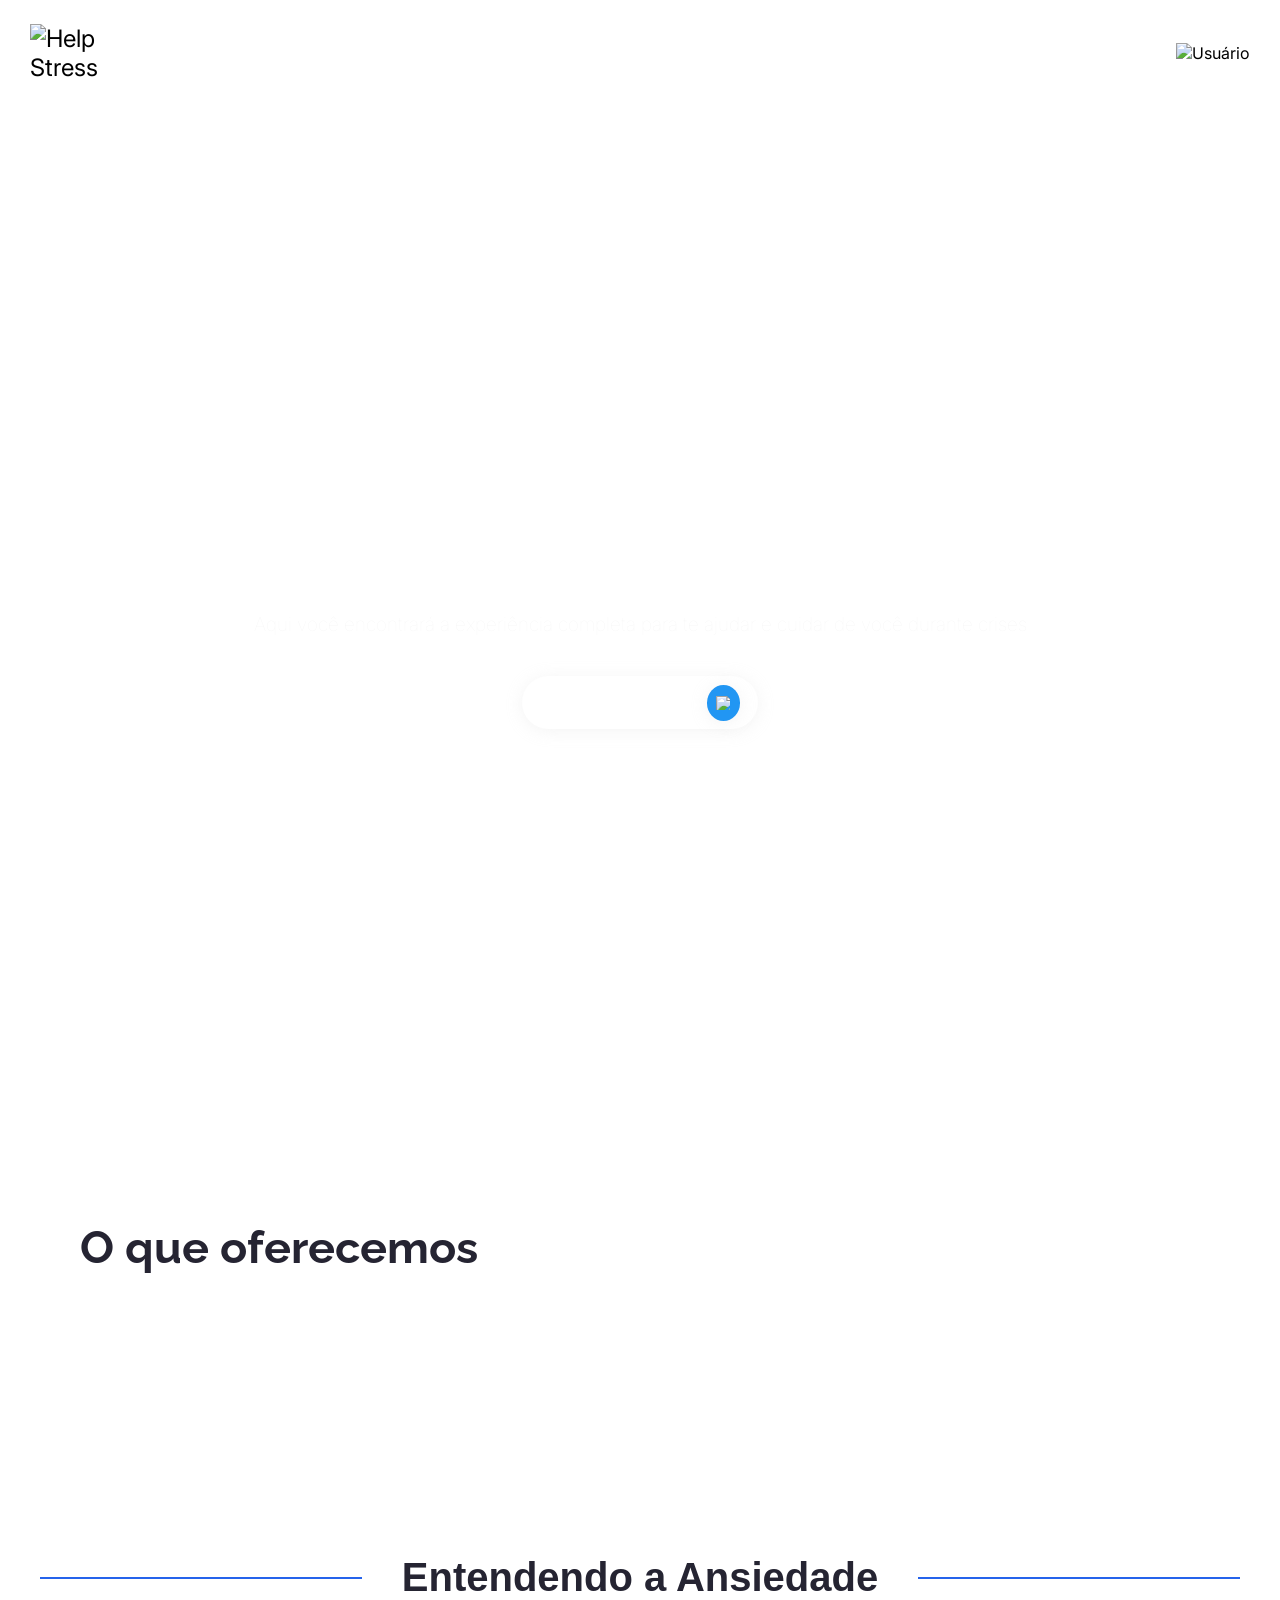
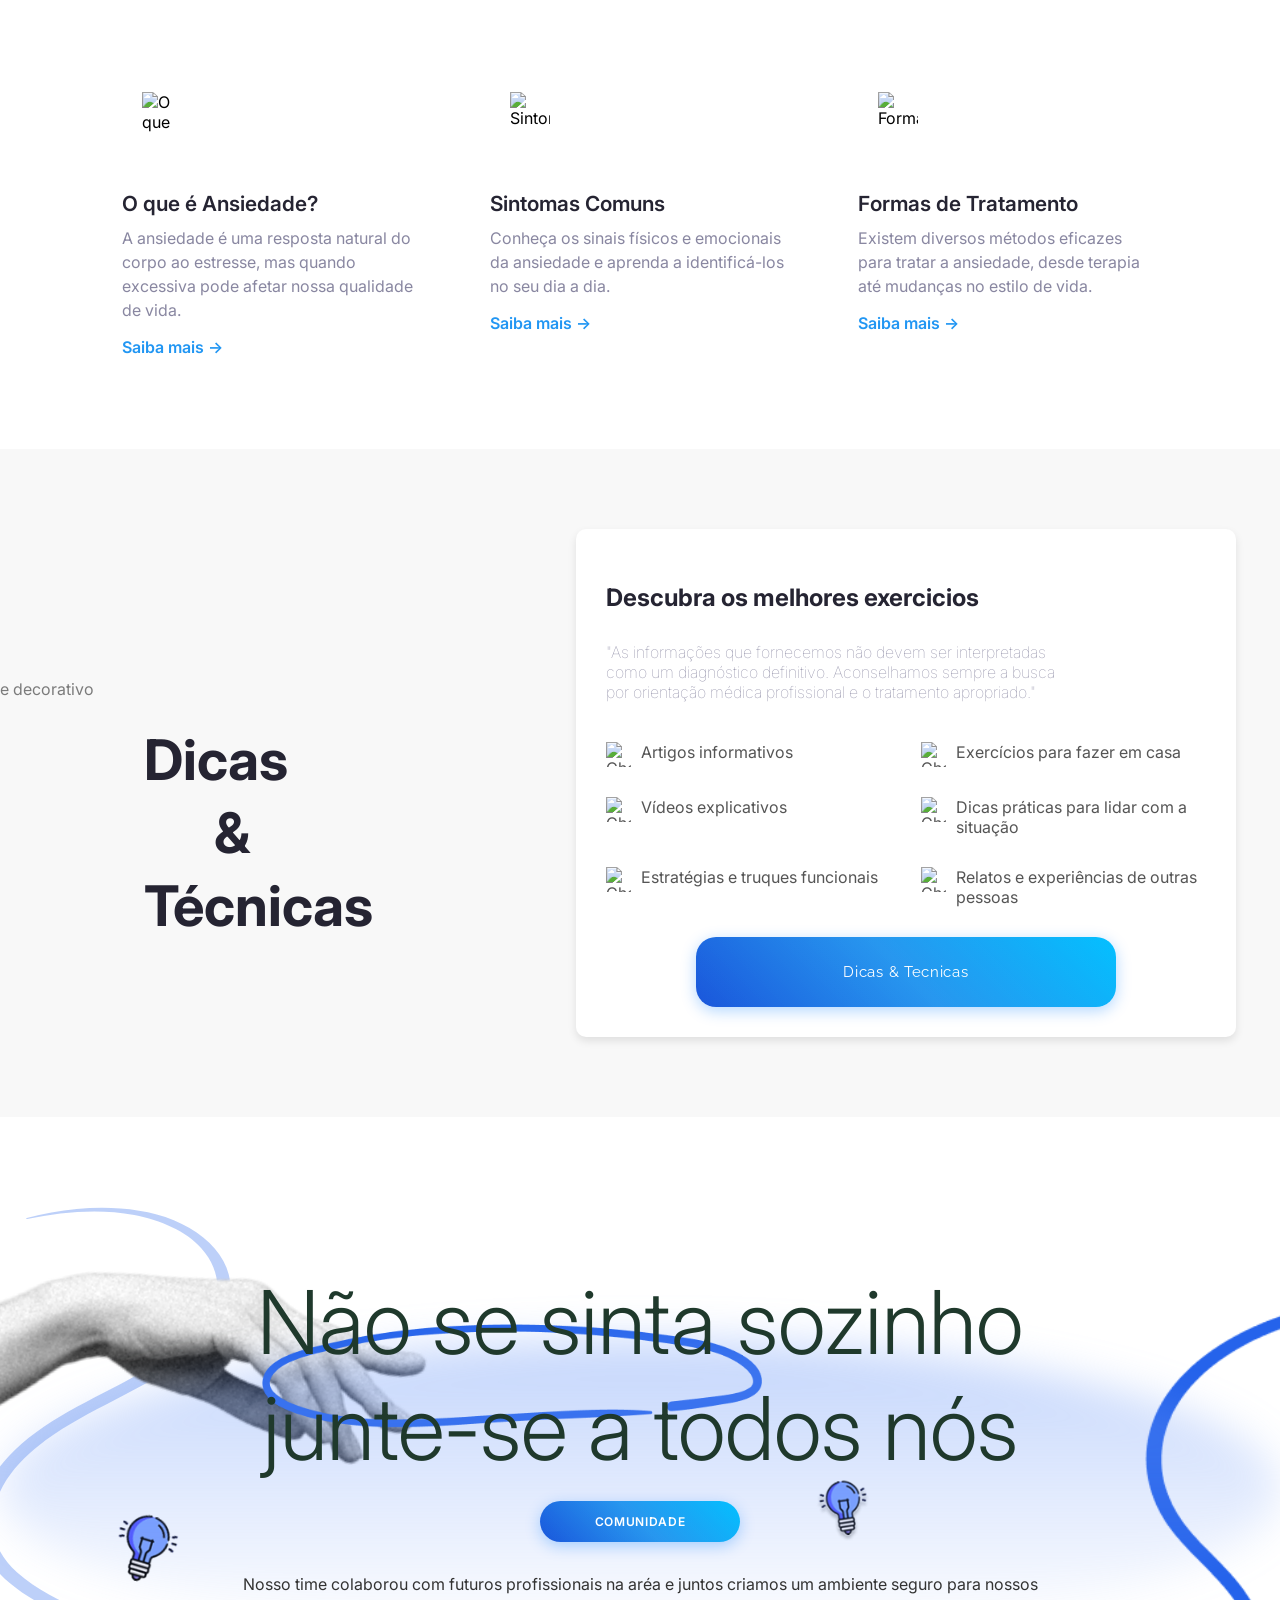
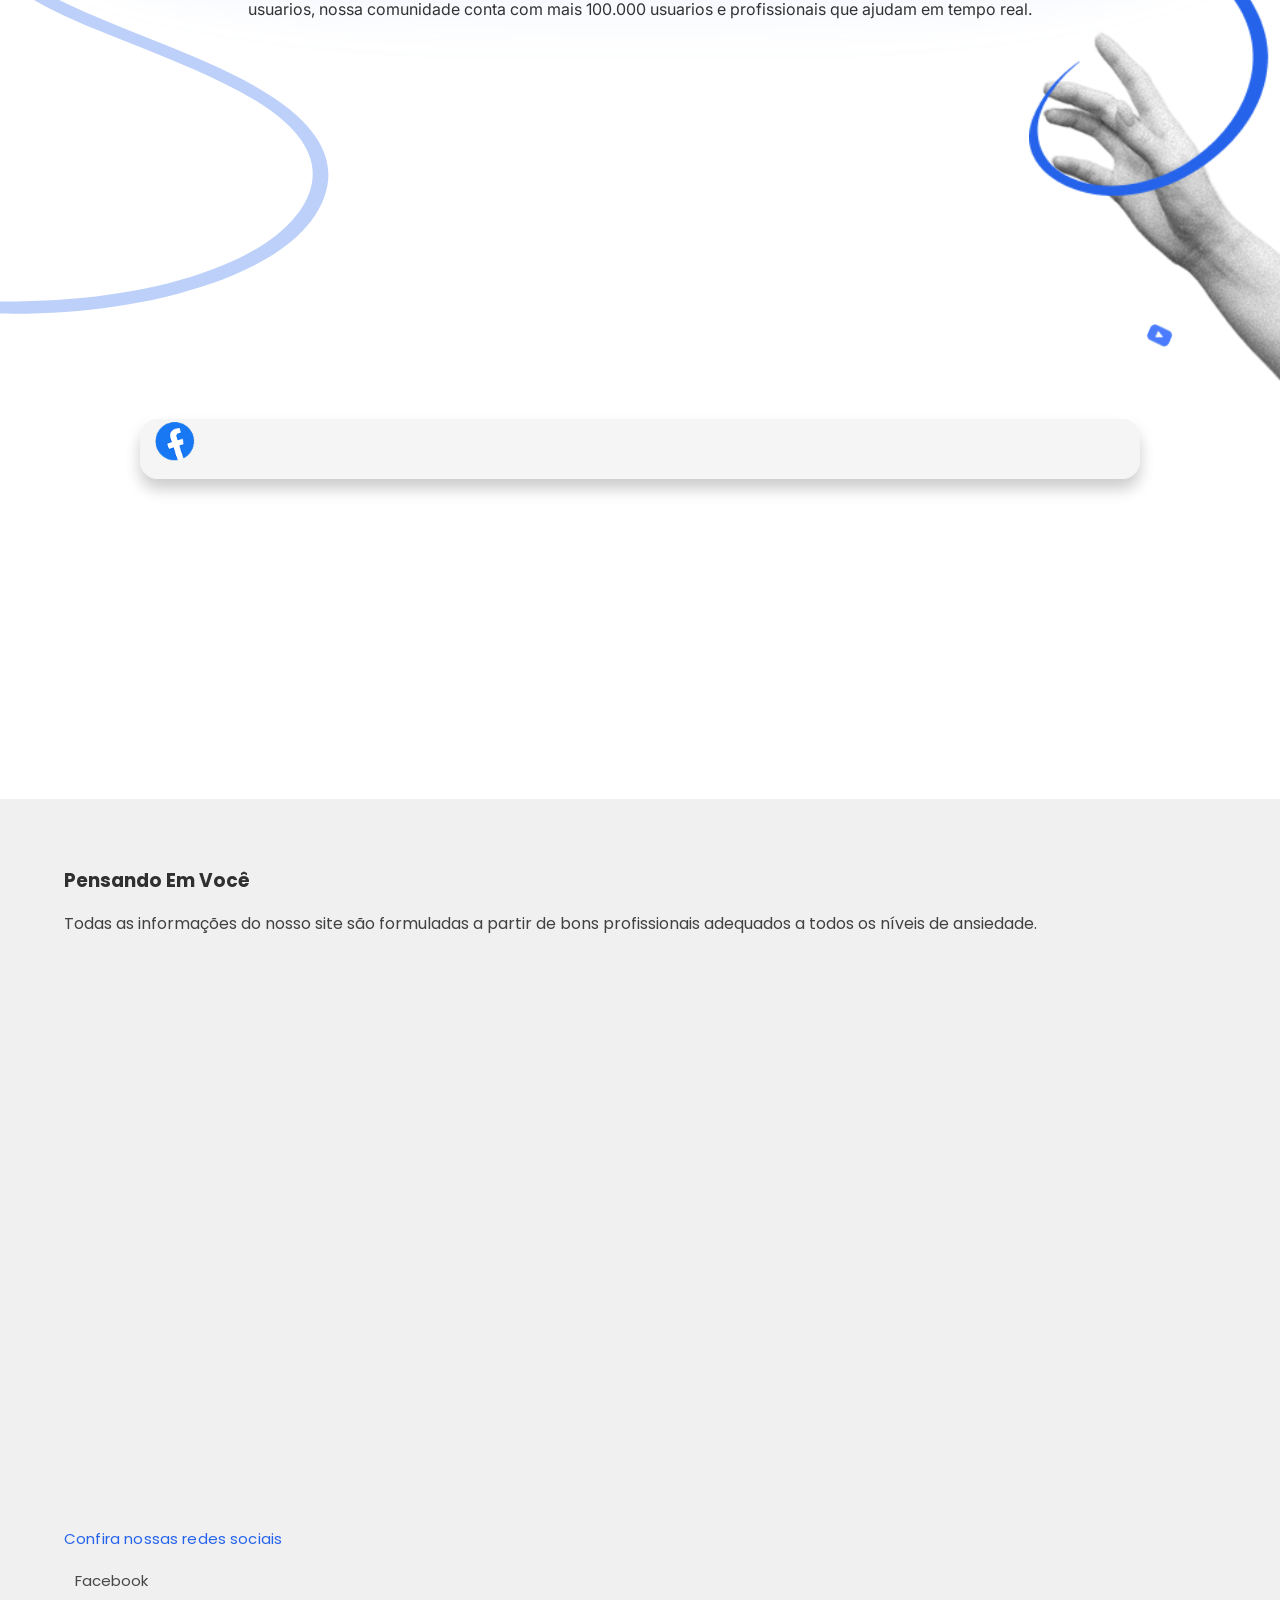
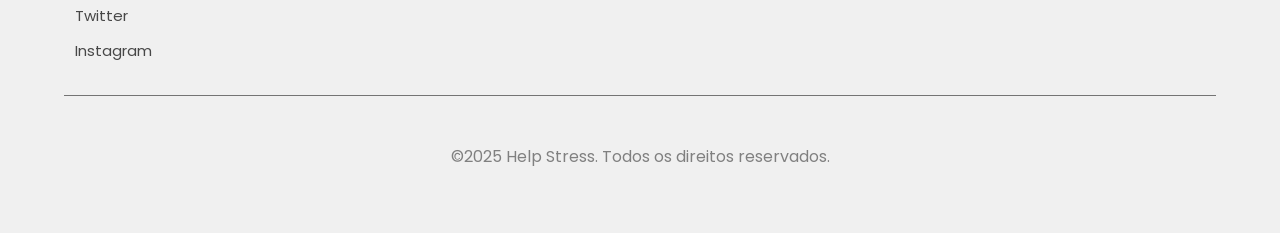
==== src/public/index.html @ eac48a7e "Helpstress - main" ====
<!DOCTYPE html>
<html lang="pt-br">

<head>
    <meta charset="UTF-8">
    <meta name="viewport" content="width=device-width, initial-scale=1.0">
    <title>Helpstress</title>
    <link rel="stylesheet" href="assets/css/style.css">
    <!--*google fonts*-->
    <link rel="preconnect" href="https://fonts.googleapis.com">
    <link rel="preconnect" href="https://fonts.gstatic.com" crossorigin>
    <link href="https://fonts.googleapis.com/css2?family=Inter:wght@400;500;600;700&display=swap" rel="stylesheet">
    <link rel="preconnect" href="https://fonts.googleapis.com">
    <link rel="preconnect" href="https://fonts.gstatic.com" crossorigin>
    <link href="https://fonts.googleapis.com/css2?family=Poppins:ital,wght@0,100;0,200;0,300;0,400;0,500;0,600;0,700;0,800;0,900;1,100;1,200;1,300;1,400;1,500;1,600;1,700;1,800;1,900&family=Space+Grotesk:wght@300..700&display=swap" rel="stylesheet">
    <link rel="preconnect" href="https://fonts.googleapis.com">
    <link rel="preconnect" href="https://fonts.gstatic.com" crossorigin>
    <link href="https://fonts.googleapis.com/css2?family=Raleway:ital,wght@0,100..900;1,100..900&display=swap" rel="stylesheet">
</head>

<body>

    <header>
        <nav class="navbar">
            <div class="logo">
                <img src="/assets/img/LOGO.png" alt="Help Stress" width="120px">
            </div>
            <button class="menu-hamburguer">
                <span></span>
                <span></span>
                <span></span>
            </button>
            <ul class="nav-links">
                <li class="mobile-menu-logo"><img src="/assets/img/LOGO.png" alt="Help Stress" width="100px"></li>
                <li><a href="#oferecemos">Início</a></li>
                <li><a href="#entendendo-ansiedade">Sobre ansiedade</a></li>
                <li><a href="#dicas-tecnicas">Dicas & Técnicas</a></li>
                <li><a href="#comunidade">Comunidade</a></li>
                <li class="mobile-user-icon"><a href="#"><img src="/assets/img/user.png" alt="Usuário" height="32"></a></li>
            </ul>
            <div class="icone-usuario">
                <img src="/assets/img/user.png" alt="Usuário" height="32">
            </div>
        </nav>
    </header>

    <main class="hero-section">
        <div class="hero-content">
            <h1>Não Deixe a Ansiedade<br>Ser Sua Tormenta.</h1>
            <p class="subtitle">Aqui você encontrará a experiência completa para te ajudar e cuidar de você durante
                crises</p>
            <div class="search-bar">
                <input type="text" placeholder="Pesquisa">
                <button><img src="/assets/img/pesquisa.png" alt="Pesquisar" height="10"></button>
            </div>
        </div>
    </main>
    <section class="oferecemos-section" id="oferecemos">
        <div class="oferecemos-container">
            <h2>O que oferecemos</h2>
            <div id="oferecemos-cards" class="oferecemos-cards"></div>
        </div>
    </section>

    <section class="entendendo-ansiedade-section" id="entendendo-ansiedade">
        <div class="entendendo-ansiedade-container">
            <div class="title-with-lines">
                <h2>Entendendo a Ansiedade</h2>
            </div>
            <div class="entendendo-ansiedade-cards">
                <div class="card">
                    <div class="card-icon-wrapper">
                         <img src="/assets/img/c.png" alt="O que é Ansiedade?" class="card-icon">
                    </div>
                    <h3>O que é Ansiedade?</h3>
                    <p>A ansiedade é uma resposta natural do corpo ao estresse, mas quando excessiva pode afetar nossa qualidade de vida.</p>
                    <a href="#">Saiba mais →</a>
                </div>
                <div class="card">
                    <div class="card-icon-wrapper">
                         <img src="/assets/img/s.png" alt="Sintomas Comuns" class="card-icon">
                    </div>
                    <h3>Sintomas Comuns</h3>
                    <p>Conheça os sinais físicos e emocionais da ansiedade e aprenda a identificá-los no seu dia a dia.</p>
                    <a href="#">Saiba mais →</a>
                </div>
                <div class="card">
                     <div class="card-icon-wrapper">
                         <img src="/assets/img/m.png" alt="Formas de Tratamento" class="card-icon">
                    </div>
                    <h3>Formas de Tratamento</h3>
                    <p>Existem diversos métodos eficazes para tratar a ansiedade, desde terapia até mudanças no estilo de vida.</p>
                    <a href="#">Saiba mais →</a>
                </div>
            </div>
        </div>
    </section>

    <section class="dicas-tecnicas-section" id="dicas-tecnicas">
        <div class="dicas-tecnicas-content">
            <img src="/assets/img/gradiente.png" alt="Gradiente decorativo">
            <h2><span>Dicas</span> <span class="&class">&</span> <span>Técnicas</span></h2>
            <div class="dicas-card">
                <h3>Descubra os melhores exercicios</h3>
                <p class="subtitle">"As informações que fornecemos não devem ser interpretadas como um diagnóstico definitivo. Aconselhamos sempre a busca por orientação médica profissional e o tratamento apropriado."</p>
                <ul>
                    <li><img src="/assets/img/V.svg" alt="Checkmark"> Artigos informativos</li>
                    <li><img src="/assets/img/V.svg" alt="Checkmark"> Exercícios para fazer em casa</li>
                    <li><img src="/assets/img/V.svg" alt="Checkmark"> Vídeos explicativos</li>
                    <li><img src="/assets/img/V.svg" alt="Checkmark"> Dicas práticas para lidar com a situação</li>
                    <li><img src="/assets/img/V.svg" alt="Checkmark"> Estratégias e truques funcionais</li>
                    <li><img src="/assets/img/V.svg" alt="Checkmark"> Relatos e experiências de outras pessoas</li>
                </ul>
                <button class="dicas-btn">Dicas & Tecnicas</button>
                <div class="spline-background">
                    <iframe src='https://my.spline.design/abstract3diconset-9toPczSO0oLKIyACRbVIMf3x/' frameborder='0' width='100%' height='100%'></iframe>
                </div>
            </div>
        </div>

    </section>

    <section class="comunidade" id="comunidade">
        <img src="assets/img/LinhaEsq.svg" alt="Linha decorativa esquerda" class="linha-esquerda">
        <img src="assets/img/Linha direita.png" alt="Linha decorativa direita" class="linha-direita">
        <img src="assets/img/MãoEsq.png" alt="Mão esquerda" class="mao-esquerda">
        <img src="assets/img/MãoDir.png" alt="Mão direita" class="mao-direita">
        <img src="assets/img/LampEsq.png" alt="Lâmpada esquerda" class="lampada-esquerda">
        <img src="assets/img/LampDir.png" alt="Lâmpada direita" class="lampada-direita">
        <img src="assets/img/Linha meio.png" alt="Linha no meio do texto" class="linha-meio">
        <div class="social-icons">
            <img src="assets/img/Face.png" alt="Ícone do Facebook" class="icon-facebook">
            <img src="assets/img/Yout.png" alt="Ícone do YouTube" class="icon-youtube">
        </div>
        <div class="comunidade-content">
            <h1>Não se sinta sozinho junte-se a todos nós</h1>
            <button class="comunidade-btn">COMUNIDADE</button>
            <p>Nosso time colaborou com futuros profissionais na aréa e juntos criamos um ambiente seguro para nossos
                usuarios, nossa comunidade conta com mais 100.000 usuarios e profissionais que ajudam em tempo real.</p>
        </div>
    </section>

    <section class="carousel-section">
      <div class="carousel-container">
        <div class="testimonial-card" id="card-display">
          <!-- Card será carregado aqui pelo JS -->
        </div>
      </div>
    </section>

    <footer>
        <div class="footer-conteudo">
            <div class="footer-section">
                <h3 class="pensando">Pensando Em Você</h3>
                <p>Todas as informações do nosso site são formuladas a partir de bons profissionais adequados a todos os
                    níveis de ansiedade.</p>
            </div>
            <div class="footer-section">
                <h3 class="redes">Confira nossas redes sociais</h3>
                <div class="social-links">
                    <a href="#"><i class="fab fa-facebook"></i> Facebook</a>
                    <a href="#"><i class="fab fa-twitter"></i> Twitter</a>
                    <a href="#"><i class="fab fa-instagram"></i> Instagram</a>
                </div>
            </div>
        </div>
        <div class="footer-bottom">
            <p>&copy;2025 Help Stress. Todos os direitos reservados.</p>
        </div>
    </footer>


    <script src="https://cdn.jsdelivr.net/npm/gsap@3.13.0/dist/gsap.min.js"></script>
    <script src="https://cdn.jsdelivr.net/npm/gsap@3.13.0/dist/DrawSVGPlugin.min.js"></script>
    <script src="https://cdn.jsdelivr.net/npm/gsap@3.13.0/dist/MotionPathHelper.min.js"></script>
    <script src="https://cdn.jsdelivr.net/npm/gsap@3.13.0/dist/Physics2DPlugin.min.js"></script>
    <script src="https://cdn.jsdelivr.net/npm/gsap@3.13.0/dist/MorphSVGPlugin.min.js"></script>
    <script src="https://cdn.jsdelivr.net/npm/gsap@3.13.0/dist/ScrollTrigger.min.js"></script>
    <script src="https://cdn.jsdelivr.net/npm/gsap@3.13.0/dist/ScrollToPlugin.min.js"></script>
    <script src="https://unpkg.com/scrollreveal"></script>
    <script src="assets/js/script.js"></script>
</body>

</html>
---- src/public/assets/css/style.css ----
html,
body {
    margin: 0;
    padding: 0;
    font-family: 'Inter', Arial, sans-serif;
    min-height: 100vh;
    width: 100%;
    box-sizing: border-box;
    overflow-x: hidden;
}

.navbar {
    display: flex;
    justify-content: space-between;
    align-items: center;
    padding: 14px 20px 0 20px;
    background: transparent;
    max-width: 100%;
    box-sizing: border-box;
    position: relative;
}

.logo {
    display: flex;
    align-items: center;
    gap: 10px;
    font-size: 1.5rem;
}

.nav-links {
    list-style: none;
    display: flex;
    gap: 30px;
    margin: 0;
    padding: 0;
    position: static;
    right: auto;
    width: auto;
    height: auto;
    background: transparent;
    flex-direction: row;
    align-items: center;
    justify-content: flex-end;
    padding-top: 0;
    transition: none;
    overflow-y: visible;
}

.nav-links li a {
    text-decoration: none;
    color: #fff;
    font-size: 1.1rem;
    font-weight: 190;
    transition: color 0.2s;
    padding: 0;
    border-radius: 0;
    background-color: transparent;
    box-shadow: none;
}

.nav-links li a:hover {
    color: #2196f3;
    background-color: transparent;
}

.icone-usuario {
    display: block;
}

.menu-hamburguer {
    display: none;
    cursor: pointer;
    background: none;
    border: none;
    padding: 10px;
    z-index: 1000;
}

.menu-hamburguer span {
    display: block;
    width: 25px;
    height: 3px;
    background-color: #fff;
    margin: 5px 0;
    transition: all 0.3s ease;
    border-radius: 2px;
}

.mobile-menu-logo {
    display: none;
}

.mobile-user-icon {
    display: none;
}

.hero-section {
    display: flex;
    flex-direction: column;
    align-items: center;
    justify-content: center;
    min-height: calc(100vh - 74px);
    height: calc(100vh - 74px);
    padding-top: 74px;
    text-align: center;
    position: relative;
    background-image: url("/assets/img/banner1.jpg");
    background-position: center center;
    background-size: cover;
    background-repeat: no-repeat;
}

.hero-section::after {
    content: '';
    position: absolute;
    left: 0;
    right: 0;
    bottom: 0;
    height: 150px; 
    background: linear-gradient(to bottom, rgba(255, 255, 255, 0) 0%, #fff 100%);
    z-index: 1; 
    pointer-events: none; 
}

.hero-content {
    margin-top: 40px;
    max-width: 1100px;
    margin: 20px auto 0 auto;
    padding: 0 24px;
    width: 100%;
    box-sizing: border-box;
}
.hero-content h1 {
    color: #fff;
    font-size: 4rem;
    font-weight: 700;
    margin-bottom: 20px;
    line-height: 1.1;
}
.subtitle {
    color: #f7f7f7;
    font-size: 1.2rem;
    margin-bottom: 40px;
    font-weight: 110;
}
.search-bar {
    display: flex;
    justify-content: center;
    align-items: center;
    background: rgba(255, 255, 255, 0.2);
    border-radius: 30px;
    padding: 6px 18px;
    width: 200px;
    margin: 0 auto;
    box-shadow: 0 2px 16px rgba(241, 241, 241, 0.753);
    overflow: visible;
    transition: width 0.5s cubic-bezier(0.7, 0, 0.3, 1.2), transform 0.5s cubic-bezier(0.7, 0, 0.3, 1.2);
}
.search-bar input {
    border: none;
    background: transparent;
    outline: none;
    color: #fff;
    font-size: 1.1rem;
    padding: 10px 8px;
    width: 85%;
}
.search-bar input::placeholder {
    color: #fff;
    opacity: 0.9;
}
.search-bar button {
    background: #2196f3;
    border: none;
    border-radius: 50%;
    width: 36px;
    height: 36px;
    display: flex;
    align-items: center;
    justify-content: center;
    cursor: pointer;
    transition: background 0.2s;
    box-shadow: 0 2px 16px rgba(241, 241, 241, 0.753);
    margin-right: 0;
    position: static;
    overflow: visible;
    z-index: auto;
}

.search-bar button img {
    width: 14px;
    height: 14px;
    position: relative;
    z-index: 1;
}

.search-bar button:hover {
    background: #1769aa;
}

.search-bar:hover {
    transform: scale(1.05) translateY(-5px);
}

.search-bar:focus-within {
    width: 340px;
}

@media (max-width: 900px) {
    .hero-content h1 {
        font-size: 2.5rem;
    }
    .navbar {
        padding: 14px 8px 0 8px;
        max-width: 100%;
    }
    .search-bar {
        width: 120px;
        max-width: 90vw;
        transition: width 0.5s cubic-bezier(0.7, 0, 0.3, 1.2);
    }
    .search-bar:focus-within {
        width: 90vw;
        max-width: 340px;
    }
    .hero-content {
        padding: 0 16px;
        max-width: 100%;
    }
}

header {
    background-color: transparent;
    box-shadow: none;
    position: absolute;
    width: 100%;
    top: 0;
    z-index: 1000;
    height: 74px;
    padding: 10px;
    box-sizing: border-box;
}

.oferecemos-section {
    padding: 70px 0;
    position: relative;
    background-color: #fff;
}
.oferecemos-container {
    width: 100%;
    margin: 0 auto;
    padding: 70px 80px 90px;
    box-sizing: border-box;
    position: relative;
    z-index: 10;
    overflow-x: hidden;
}
.oferecemos-container h2 {
    color: #252432;
    font-size: 2.8rem;
    font-weight: 700;
    margin-bottom: 62px;
    text-align: left;
    font-family: 'Raleway', sans-serif;
}
.oferecemos-cards {
    display: flex;
    flex-wrap: nowrap;
    gap: 30px;
    justify-content: center;
}
.card {
    background: #F5F8FF;
    box-shadow: 0 8px 24px rgba(0,0,0,0.1);
    padding: 32px 24px;
    min-width: 0;
    max-width: none;
    width: 450px;
    display: flex;
    flex-direction: column;
    align-items: flex-start;
    text-align: left;
    border-radius: 15px;
    transition: transform 0.3s ease-in-out, box-shadow 0.3s ease-in-out, filter 0.3s ease-in-out;
    filter: blur(2px);
}
.card:hover {
    transform: translateY(-8px) scale(1.03);
    box-shadow: 0 8px 24px rgba(33,150,243,0.13);
    filter: none;
}
.card-icon-wrapper {
    width: 80px;
    height: 80px;
    background-color: #fff;
    border-radius: 50%;
    display: flex;
    justify-content: center;
    align-items: center;
    margin-bottom: 18px;
}
.card-icon {
    width: 40px; 
    height: 40px; 
}
.card h3 {
    font-size: 1.3rem;
    font-weight: 600;
    margin-bottom: 10px;
    color: #252432;
    font-family: 'Inter', sans-serif;
}
.card p {
    font-size: 1rem;
    color: #8987A1;
    margin: 0;
    line-height: 1.5;
    font-family: 'Inter', sans-serif;
}
@media (max-width: 900px) {
    .card {
        min-width: auto;
        flex: 1 1 100%;
    }
}

/*Comunidade*/
.comunidade {
    position: relative;
    padding: 80px 0; 
    text-align: center; 
}

.comunidade-content {
    max-width: 800px; 
    margin: 0 auto; 
    position: relative;
    z-index: 10; 
}

.comunidade-content h1 {
    color: #1F392C;
    font-size: 5.5rem; 
    font-weight: 300;
    margin-bottom: 20px;
    line-height: 1.2;
}

.comunidade-content p {
    color: #333; 
    font-size: 1rem; 
    margin-top: 30px;
    line-height: 1.6;
}

.comunidade-content::before {
    content: '';
    position: absolute;
    top: 70px; 
    left: 50%;
    transform: translateX(-50%);
    width: 100vw; 
    height: 300px; 
    background: linear-gradient(to bottom, rgba(106, 151, 248, 0.4) 0%, rgba(94, 145, 255, 0) 100%); 
    z-index: -1; 
    border-radius: 50%; 
    filter: blur(20px); 
}

.comunidade-btn {
    background: linear-gradient(45deg, #1a56db, #04c0ff);
    color: white;
    border: none;
    padding: 0.8rem 2rem;
    border-radius: 50px;
    font-size: 12px;
    font-weight: 600;
    font-family: 'Inter', sans-serif;
    cursor: pointer;
    transition: all 0.4s ease;
    position: relative;
    overflow: hidden;
    box-shadow: 0 4px 15px rgba(0, 123, 255, 0.3);
    letter-spacing: 0.7px;
    width: 200px;
}

.comunidade-btn:hover {
    transform: translateY(-3px);
    box-shadow: 0 6px 20px rgba(0, 123, 255, 0.4);
    background: linear-gradient(45deg, #1a56db, #04c0ff);
}

.comunidade-btn:active {
    transform: translateY(1px);
    box-shadow: 0 2px 10px rgba(0, 123, 255, 0.2);
}

.comunidade-btn::before {
    content: '';
    position: absolute;
    top: 0;
    left: -100%;
    width: 100%;
    height: 100%;
    background: linear-gradient(
        90deg,
        transparent,
        rgba(255, 255, 255, 0.2),
        transparent
    );
    transition: 0.5s;
}

.comunidade-btn:hover::before {
    left: 100%;
}

.comunidade-btn::after {
    content: '';
    position: absolute;
    top: 0;
    left: 0;
    width: 100%;
    height: 100%;
    background: linear-gradient(45deg, transparent, rgba(255, 255, 255, 0.1), transparent);
    transition: 0.5s;
}

.comunidade-btn:hover::after {
    background: linear-gradient(45deg, transparent, rgba(255, 255, 255, 0.2), transparent);
}

.comunidade img {
    position: absolute;
}

.linha-esquerda {
    top: 90px;
    left: 0;
    height: 707px; 
    width: auto; 
}

.linha-direita {
    top: 180px;
    right: 0;
    height: 500px; 
    width: auto; 
}

.mao-esquerda {
    top: 30px; 
    left: -10px; 
    width: 450px; 
    transform: rotate(-10deg);
    height: auto;
    z-index: 2;
}

.mao-direita {
    top: 500px;
    right: 0;
    width: 250px; 
    height: auto;
    z-index: -1;
}

.lampada-esquerda {
    top: 380px;
    left: 100px; 
    width: 90px; 
    height: auto;
    z-index: 3; 
}

.lampada-direita {
    top: 360px;
    right: 400px; 
    width: 70px; 
    height: auto;
    z-index: 3; 
}

.linha-meio {
    position: absolute; 
    top: 43%; 
    left: 40%; 
    transform: translate(-50%, -50%); 
    width: 500px;
    height: auto;
    z-index: 6; 
}

.icon-facebook {
    top: 900px;
    left: 150px;
    z-index: 10;
    width: 50px; 
    height: auto;
}

.icon-youtube {
    top: 800px;
    right: 100px;
    width: 40px;
    height: auto;
}

/* footer */
footer {
    background-color: #f0f0f0;
    color: #414141;
    padding: 3rem 5%;
    font-family: 'Poppins', sans-serif;
    margin-top: 150px;
}

.footer-conteudo {
    max-width: 1200px;
    margin: 0 auto;
    display: grid;
    grid-template-columns: repeat(auto-fit, minmax(300px, 1fr));
    gap: 35rem;
}

.footer-section h3 {
    margin-bottom: 1rem;
}

.footer-section h3.pensando {
    color: #303030;
}

.footer-section h3.redes {
    color: #2563EB;
    font-size: 15px;
    font-weight: 400;
    margin-bottom: 1.2rem;
    letter-spacing: 0.01em;
}

.social-links {
    display: flex;
    flex-direction: column;
    gap: 0.7rem;
}

.social-links a {
    display: flex;
    align-items: center;
    gap: 0.7rem;
    color: #1E1E1E;
    font-family: 'Poppins', sans-serif;
    font-size: 15px;
    line-height: 160%;
    opacity: 0.8;
    text-decoration: none;
    transition: color 0.3s;
}

.social-links a i {
    font-size: 20px;
    opacity: 0.8;
}

.social-links a:hover {
    color: #2563EB;
}

.footer-bottom {
    text-align: center;
    color: #808080;
    margin-top: 2rem;
    padding-top: 2rem;
    border-top: 1px solid rgba(0, 0, 0, 0.514);
}

/* Footer Responsividade */
@media (max-width: 970px) {
    footer {
        padding: 2rem 3%;
        margin-top: 80px;
    }

    .footer-conteudo {
        gap: 4rem;
        grid-template-columns: repeat(auto-fit, minmax(250px, 1fr));
    }
}

@media (max-width: 768px) {
    footer {
        padding: 1.5rem 3%;
        margin-top: 60px;
    }

    .footer-conteudo {
        grid-template-columns: 1fr;
        gap: 2rem;
    }

    .footer-section h3 {
        margin-bottom: 0.8rem;
    }

    .social-links a {
        font-size: 14px;
    }

    .footer-bottom {
        margin-top: 1.5rem;
        padding-top: 1.5rem;
    }
}

@media (max-width: 480px) {
    footer {
        padding: 1rem 2%;
        margin-top: 40px;
    }

    .footer-section h3 {
        font-size: 1rem;
    }

    .social-links a {
        font-size: 13px;
    }

    .footer-bottom {
        margin-top: 1rem;
        padding-top: 1rem;
        font-size: 0.9rem;
    }
}

/* Avaliações */
.testimonials-section {
    background-color: #f8f8f8;
    padding: 80px 0;
    display: flex;
    justify-content: center;
    align-items: center;
    margin-top: 280px;
    margin-bottom: 0px;
}

.carousel-container {
    width: 100%;
    padding-top: 300px;
    padding-bottom: 170px;
    position: relative;
    margin: 0 auto;
}

.testimonial-card {
    box-sizing: border-box;
    background-color: #ebeaea79;
    border-radius: 18px;
    box-shadow: 0 10px 15px rgba(0, 0, 0, 0.2);
    padding: 30px;
    text-align: left;
    transition: transform 0.3s ease-in-out, box-shadow 0.3s ease-in-out;
    width: 1000px;
    max-width: 1000px;
    flex-shrink: 0;
    margin: auto;
    position: relative;
}

.testimonial-card:hover {
    box-shadow: 0 10px 15px rgba(0, 0, 0, 0.2);
    transform: translateY(-5px);
}

.testimonial-header {
    display: flex;
    justify-content: space-between;
    align-items: center;
    margin-bottom: 20px;
    position: relative;
}

.company-logo {
    max-width: 120px;
    height: auto;
}

.testimonial-content .quote {
    font-size: 1.4rem;
    font-style: italic;
    color: #555;
    line-height: 1.6;
    margin: 0;
    display: flex;
    align-items: flex-start;
    padding-right: 50px;
}

.testimonial-content .quote img {
    width: 39px;
    height: auto;
    margin-right: 10px;
    position: relative;
    top: -10px;
}

.testimonial-footer {
    display: flex;
    align-items: center;
    margin-top: 20px;
}

.author-photo {
    width: 60px;
    height: 60px;
    border-radius: 50%;
    margin-right: 15px;
    object-fit: cover;
}

.author-info .author-name {
    font-size: 1.1rem;
    font-weight: 600;
    color: #333;
    margin: 0 0 5px 0;
}

.author-info .author-title {
    font-size: 0.9rem;
    color: #777;
    margin: 0;
}

@media (max-width: 768px) {
    .testimonial-card {
        padding: 20px;
        width: 95%;
    }

    .testimonial-header {
        flex-direction: row;
        align-items: center;
        margin-bottom: 15px;
    }

    .testimonial-content .quote {
        font-size: 1.2rem;
    }

    .author-photo {
        width: 50px;
        height: 50px;
    }

    .author-info .author-name {
        font-size: 1rem;
    }

    .author-info .author-title {
        font-size: 0.8rem;
    }
}

.testimonial-nav-buttons {
    display: flex; 
    gap: 10px; 
    align-items: center; 
    position: absolute; 
    top: 10px; 
    right: 10px;
    z-index: 10; 
}

.testimonial-nav-buttons .arrow {
    background-color: #fff; 
    border: 2px solid #ccc; 
    border-radius: 50%; 
    width: 40px;
    height: 40px; 
    display: flex;
    justify-content: center;
    align-items: center;
    cursor: pointer;
    transition: all 0.3s ease;
    font-size: 18px;
    color: #6d6d6d; 

}

.testimonial-nav-buttons .arrow:hover {
    background-color: #f0f0f0;
    border-color: #999;
}

.testimonial-nav-buttons .right {
    background-color: #000;
    color: #fff;
}

.testimonial-nav-buttons .right:hover {
     background-color: #333;
}

/* Dicas & Técnicas */
.dicas-tecnicas-section {
    position: relative;
    padding: 80px 20px;
    display: flex;
    justify-content: center;
    align-items: center;
    background-color: #f8f8f8;
}

.dicas-tecnicas-content {
    max-width: 1320px;
    width: 110%;
    padding: 0 24px;
    box-sizing: border-box;
    display: flex;
    align-items: center;
    gap: 40px;
    z-index: 2;
    position: relative;
    justify-content: space-between;
}

.dicas-tecnicas-content img[alt="Gradiente decorativo"] {
    position: absolute;
    top: 150px; 
    left: -100px; 
    width: 50%;
    height: auto;
    z-index: -1; 
    opacity: 0.5; 
}

.dicas-tecnicas-content h2 {
    font-size: 3.5rem;
    color: #252432;
    margin: 0;
    padding-top: 100px;
    padding-left: 100px;
    flex-shrink: 0;
    display: flex;
    flex-direction: column;
    align-items: flex-start;
}

.dicas-tecnicas-content h2 span {
    margin-bottom: 5px;
}

.dicas-tecnicas-content h2 span:last-child {
    margin-bottom: 0;
}

span.\&class {
    padding-left: 70px;
}

.dicas-tecnicas-content .subtitle {
    font-size: 1rem;
    color: #8987A1;
    margin-top: 10px;
    margin-right: 150px;
}

.spline-background {
    position: absolute;
    top: 0;
    left: 0;
    width: 120%;
    height: 160%;
    overflow: hidden;
    z-index: -1;
}

.spline-background iframe {
    width: 100%;
    height: 100%;
}

.dicas-card {
    background-color: #fff;
    padding: 30px;
    border-radius: 10px;
    box-shadow: 0 4px 8px rgba(0, 0, 0, 0.1);
    flex-grow: 1;
    max-width: 600px;
}

.dicas-card h3 {
    font-size: 1.5rem;
    color: #252432;
    margin-bottom: 30px;

}

.dicas-card ul {
    list-style: none;
    padding: 0;
    margin: 0 0 20px 0;
    display: grid;
    grid-template-columns: repeat(2, 1fr);
    gap: 20px 30px;
}

.dicas-card li {
    margin-bottom: 10px;
    color: #555;
    font-size: 1rem;
    position: relative;
    display: flex;
    align-items: flex-start;
}

.dicas-card li i {
    display: none;
}

.dicas-card li img {
    width: 25px;
    height: 25px;
    vertical-align: middle;
    margin-right: 10px;
}

.dicas-btn {
    background: linear-gradient(45deg, #1a56db, #04c0ff);
    color: white;
    border: none;
    padding: 0.8rem 2rem;
    border-radius: 20px;
    font-size: 15px;
    font-weight: 400;
    font-family: 'Raleway', sans-serif;
    cursor: pointer;
    transition: all 0.4s ease;
    position: relative;
    overflow: hidden;
    box-shadow: 0 4px 15px rgba(0, 123, 255, 0.3);
    letter-spacing: 0.7px;
    width: 70%;
    height: 70px;
    display: block;
    margin: 20px auto 0 auto;
}

.dicas-btn:hover {
    transform: translateY(-3px);
    box-shadow: 0 6px 20px rgba(0, 123, 255, 0.4);
    background: linear-gradient(45deg, #1a56db, #04c0ff);
}

.dicas-btn:active {
    transform: translateY(1px);
    box-shadow: 0 2px 10px rgba(0, 123, 255, 0.2);
}

.dicas-btn::before {
    content: '';
    position: absolute;
    top: 0;
    left: -100%;
    width: 100%;
    height: 100%;
    background: linear-gradient(
        90deg,
        transparent,
        rgba(255, 255, 255, 0.2),
        transparent
    );
    transition: 0.5s;
}

.dicas-btn:hover::before {
    left: 100%;
}

.dicas-btn::after {
    content: '';
    position: absolute;
    top: 0;
    left: 0;
    width: 100%;
    height: 100%;
    background: linear-gradient(45deg, transparent, rgba(255, 255, 255, 0.1), transparent);
    transition: 0.5s;
}

.dicas-btn:hover::after {
    background: linear-gradient(45deg, transparent, rgba(255, 255, 255, 0.2), transparent);
}

@media (max-width: 768px) {
    .dicas-tecnicas-content {
        flex-direction: column;
        align-items: flex-start;
    }

    .dicas-tecnicas-content h2 {
        font-size: 2.5rem;
    }

    .dicas-card {
        max-width: 100%;
    }
}

/* Entendendo a Ansiedade */
.entendendo-ansiedade-section {
    padding: 60px 0;
    background-color: #fff;
    text-align: center;
}

.entendendo-ansiedade-container {
    max-width: 1200px;
    margin: 0 auto;
    padding: 0 20px;
}

.entendendo-ansiedade-section h2 {
    font-size: 2.5rem;
    color: #252432;
    margin-bottom: 40px;
    font-weight: 700;
    font-family:'Trebuchet MS', 'Lucida Sans Unicode', 'Lucida Grande', 'Lucida Sans', Arial, sans-serif;
}

.title-with-lines {
    display: flex;
    align-items: center;
    justify-content: center;
    margin-bottom: 40px;
    position: relative;
}

.title-with-lines h2 {
    margin: 0 20px;
    margin-bottom: 0;
}

.title-with-lines::before,
.title-with-lines::after {
    content: '';
    flex-grow: 1;
    height: 2px;
    background-color: #2563EB;
    max-width: 400px;
}

.title-with-lines::before {
    margin-right: 20px;
}

.title-with-lines::after {
    margin-left: 20px;
}

.line-img {
    display: none;
}

.entendendo-ansiedade-cards {
    display: flex;
    justify-content: center;
    gap: 20px;
    flex-wrap: wrap;
}

.entendendo-ansiedade-cards .card {
    background: #FFFFFF;
    box-shadow: none;
    padding: 32px 24px;
    width: 300px;
    display: flex;
    flex-direction: column;
    align-items: flex-start;
    text-align: left;
    border-radius: 15px;
    transition: none;
    filter: none;
}

.entendendo-ansiedade-cards .card:hover {
    transform: none;
    box-shadow: none;
}

.entendendo-ansiedade-cards .card h3 {
    font-size: 1.3rem;
    font-weight: 600;
    margin-bottom: 10px;
    color: #252432;
}

.entendendo-ansiedade-cards .card p {
    font-size: 1rem;
    color: #8987A1;
    margin: 0 0 15px 0;
    line-height: 1.5;
}

.entendendo-ansiedade-cards .card a {
    text-decoration: none;
    color: #2196f3;
    font-weight: 600;
    transition: color 0.2s;
}

.entendendo-ansiedade-cards .card a:hover {
    color: #1769aa;
}

@media (max-width: 900px) {
    .entendendo-ansiedade-cards .card {
        width: 100%;
        max-width: 350px;
    }

    .entendendo-ansiedade-cards {
        gap: 20px;
    }
}

@media (max-width: 480px) {
    .comunidade-content h1 {
        font-size: 8vw;
        padding: 0 5px;
        line-height: 1.1;
        width: 100%;
        text-align: center;
    }

    .comunidade-content p {
        font-size: 0.85rem;
        margin-top: 15px;
    }

    .comunidade-btn {
        width: 150px;
        padding: 0.6rem 1.2rem;
        font-size: 10px;
    }

    .comunidade-content::before {
        top: 40px;
        height: 150px;
        filter: blur(10px);
    }
}

@media (max-width: 1090px) {
    .spline-background {
        display: none;
    }

    .dicas-tecnicas-content {
        flex-direction: column;
        align-items: center;
        padding: 0 20px;
        width: 100%;
        gap: 30px;
        box-sizing: border-box;
    }

    .dicas-tecnicas-content h2 {
        font-size: 3rem;
        color: #252432;
        margin: 0;
        padding: 0;
        text-align: center;
        width: 100%;
        display: block;
    }

    .dicas-tecnicas-content h2 span {
        display: inline;
    }

    span.\&class {
        padding-left: 0;
        margin: 0 8px;
    }

    .dicas-card {
        background-color: #fff;
        padding: 30px 20px;
        border-radius: 10px;
        box-shadow: 0 4px 8px rgba(0, 0, 0, 0.1);
        width: 100%;
        max-width: 700px;
        box-sizing: border-box;
        display: block;
        visibility: visible;
        margin: 0;
    }

    .dicas-card h3 {
        font-size: 1.4rem;
        color: #252432;
        margin-bottom: 20px;
        text-align: center;
    }

    .dicas-card .subtitle {
        font-size: 1rem;
        color: #8987A1;
        margin: 0 0 20px 0;
        line-height: 1.6;
        text-align: justify;
        width: 100%;
    }

    .dicas-card ul {
        list-style: none;
        padding: 0;
        margin: 0 0 30px 0;
        display: grid;
        grid-template-columns: repeat(2, 1fr);
        gap: 15px 25px;
        justify-items: start;
        width: 100%;
    }

    .dicas-card li img {
        width: 22px;
        height: 22px;
        vertical-align: middle;
        margin-right: 8px;
    }

    .dicas-btn {
        width: 80%;
        max-width: 300px;
        height: 60px;
        font-size: 14px;
        margin-top: 10px;
    }

    .dicas-tecnicas-content img[alt="Gradiente decorativo"] {
        position: absolute;
        top: 30px;
        left: 50%;
        transform: translateX(-50%);
        width: 90%;
        height: auto;
        z-index: -1;
        opacity: 0.4;
    }
}

@media (max-width: 970px) {
    .navbar {
        padding: 10px 20px;
    }

    .nav-links {
        position: fixed;
        top: 0;
        right: -100%;
        width: 70%;
        height: 100vh;
        background: rgba(0, 0, 0, 0.95);
        flex-direction: column;
        align-items: center;
        justify-content: flex-start;
        padding-top: 60px;
        transition: right 0.3s ease;
        z-index: 999;
        overflow-y: auto;
    }

    .nav-links.active {
        right: 0;
    }

    .nav-links li {
        margin: 20px 0;
    }

    .nav-links li a {
        font-size: 1.5rem;
        color: #fff;
        padding: 10px 20px;
        border-radius: 5px;
        transition: background-color 0.2s ease;
    }

    .nav-links li a:hover {
        background-color: rgba(255, 255, 255, 0.1);
    }

    .icone-usuario {
        display: none;
    }

    .menu-hamburguer {
        display: block;
    }

    .menu-hamburguer span {
        display: block;
        width: 25px;
        height: 3px;
        background-color: #fff;
        margin: 5px 0;
        transition: all 0.3s ease;
        border-radius: 2px;
    }

    .menu-hamburguer.active span:nth-child(1) {
        transform: rotate(45deg) translate(5px, 5px);
    }

    .menu-hamburguer.active span:nth-child(2) {
        opacity: 0;
    }

    .menu-hamburguer.active span:nth-child(3) {
        transform: rotate(-45deg) translate(7px, -6px);
    }

    .oferecemos-cards {
        display: grid;
        grid-template-columns: repeat(2, 1fr);
        gap: 20px;
        max-width: 800px;
        margin: 0 auto;
    }

    .card {
        padding: 20px;
    }

    .card p {
        display: none;
    }

    .card h3 {
        margin-bottom: 0;
    }

    .card-icon-wrapper {
        margin-bottom: 10px;
    }

    .oferecemos-container {
        padding: 40px 20px;
    }

    .oferecemos-container h2 {
        font-size: 2rem;
        text-align: center;
        margin-bottom: 30px;
    }

    .mobile-user-icon {
        display: block;
        margin-top: 30px;
        border-top: 1px solid rgba(255, 255, 255, 0.2);
        padding-top: 20px;
    }

    .mobile-user-icon a {
        padding: 0;
        background: none;
        box-shadow: none;
        border-radius: 0;
    }

    .mobile-menu-logo {
        margin-bottom: 30px;
    }

    .mobile-menu-logo img {
        width: 100px;
        height: auto;
    }

    .comunidade-content h1 {
        font-size: 4em;
        line-height: 1.2;
    }

    .comunidade-content p {
        font-size: 0.9rem;
        margin-top: 20px;
    }

    .comunidade-btn {
        width: 180px;
        padding: 0.7rem 1.5rem;
        font-size: 11px;
    }

    .comunidade-content::before {
        top: 50px;
        height: 200px;
        filter: blur(15px);
    }
}

@media (max-width: 768px) {
    .hero-content h1 {
        font-size: 6vw;
        line-height: 1.2;
        width: 100%;
        text-align: center;
    }

    .oferecemos-cards {
        grid-template-columns: 1fr;
    }

    .card {
        max-width: 400px;
    }

    .dicas-tecnicas-content h2 {
        font-size: 2.5rem;
    }

    .dicas-card {
        padding: 25px 15px;
    }

    .dicas-card h3 {
        font-size: 1.3rem;
    }

    .dicas-card ul {
        grid-template-columns: 1fr;
        gap: 12px;
    }

    .dicas-card li img {
        width: 20px;
        height: 20px;
        margin-right: 6px;
    }

    .dicas-btn {
        width: 90%;
        height: 50px;
        font-size: 13px;
    }

    .dicas-tecnicas-content img[alt="Gradiente decorativo"] {
        top: 20px;
        width: 100%;
        opacity: 0.3;
    }

    .comunidade img {
        display: none;
    }

    .testimonial-card {
        width: 90%;
        padding: 20px;
    }

    .social-icons {
        display: none;
    }

    .comunidade-content {
        padding: 0 10px;
    }

    .comunidade-content h1 {
        font-size: 6vw;
        line-height: 1.2;
        width: 100%;
    }

    .comunidade-content p {
        font-size: 0.9rem;
        margin-top: 20px;
    }

    .comunidade-btn {
        width: 180px;
        padding: 0.7rem 1.5rem;
        font-size: 11px;
    }

    .comunidade-content::before {
        top: 50px;
        height: 200px;
        filter: blur(15px);
    }
}

@media (max-width: 480px) {
    .navbar {
        padding: 10px 15px 0 15px;
    }

    .logo img {
        width: 100px;
    }

    .nav-links {
        width: 100%;
    }

    .hero-content h1 {
        font-size: 2rem;
    }

    .subtitle {
        font-size: 1rem;
    }

    .oferecemos-container h2 {
        font-size: 1.8rem;
    }

    .dicas-tecnicas-content h2 {
        font-size: 2rem;
    }

    .comunidade-content h1 {
        font-size: 8vw;
        padding: 0 5px;
        line-height: 1.1;
        width: 100%;
    }

    .comunidade-content p {
        font-size: 0.85rem;
        margin-top: 15px;
    }

    .testimonial-card {
        width: 95%;
    }

    .testimonial-content .quote {
        font-size: 1rem;
    }

    .author-photo {
        width: 50px;
        height: 50px;
    }

    .author-info .author-name {
        font-size: 1rem;
    }

    .author-info .author-title {
        font-size: 0.8rem;
    }

    .dicas-card .subtitle {
        font-size: 0.9rem;
        line-height: 1.5;
        margin-bottom: 15px;
    }

    .dicas-card ul {
        gap: 10px;
    }

    .dicas-card li img {
        width: 18px;
        height: 18px;
        margin-right: 5px;
    }

    .dicas-btn {
        width: 95%;
        height: 45px;
        font-size: 12px;
    }

    .dicas-tecnicas-content img[alt="Gradiente decorativo"] {
        top: 10px;
        opacity: 0.2;
    }

    .comunidade-btn {
        width: 150px;
        padding: 0.6rem 1.2rem;
        font-size: 10px;
    }

    .comunidade-content::before {
        top: 40px;
        height: 150px;
        filter: blur(10px);
    }
}

@media (max-width: 400px) {
    body {
        min-width: 400px;
        overflow-x: auto;
    }
}

@media (max-height: 970px) {
    .hero-section {
        min-height: 970px;
    }
}

@media (max-width: 960px) {
    .oferecemos-cards {
        display: grid;
        grid-template-columns: repeat(auto-fit, minmax(280px, 1fr));
        gap: 20px;
        padding: 0;
        justify-items: center;
    }

    .card {
        padding: 20px;
        width: 100%;
        max-width: 350px;
        align-items: center;
        text-align: center;
        margin: 0;
    }

    .card p {
        display: none;
    }

    .card h3 {
        margin-bottom: 0;
    }

    .card-icon-wrapper {
        margin-bottom: 10px;
    }
}

@media (max-width: 600px) {
    .oferecemos-cards {
        grid-template-columns: 1fr;
        max-width: 350px;
        gap: 15px;
    }

    .card {
        padding: 15px;
    }

    .card-icon-wrapper {
        width: 60px;
        height: 60px;
        margin-bottom: 8px;
    }

    .card-icon {
        width: 30px;
        height: 30px;
    }

    .card h3 {
        font-size: 1.2rem;
    }
}

@media (max-width: 480px) {
    .oferecemos-container h2 {
        font-size: 2rem;
    }

    .oferecemos-cards {
        max-width: 300px;
        gap: 10px;
    }

    .card {
        padding: 10px;
    }

    .card-icon-wrapper {
        width: 50px;
        height: 50px;
        margin-bottom: 5px;
    }

    .card-icon {
        width: 25px;
        height: 25px;
    }

    .card h3 {
        font-size: 1.1rem;
    }
}

@media (max-width: 768px) {
    .testimonials-section {
        padding: 60px 0;
        margin-top: 100px;
    }

    .carousel-container {
        padding-top: 50px;
        padding-bottom: 170px;
        position: relative;
        margin: 0 auto;
    }
}

.mobile-menu-logo {
    display: none;
}
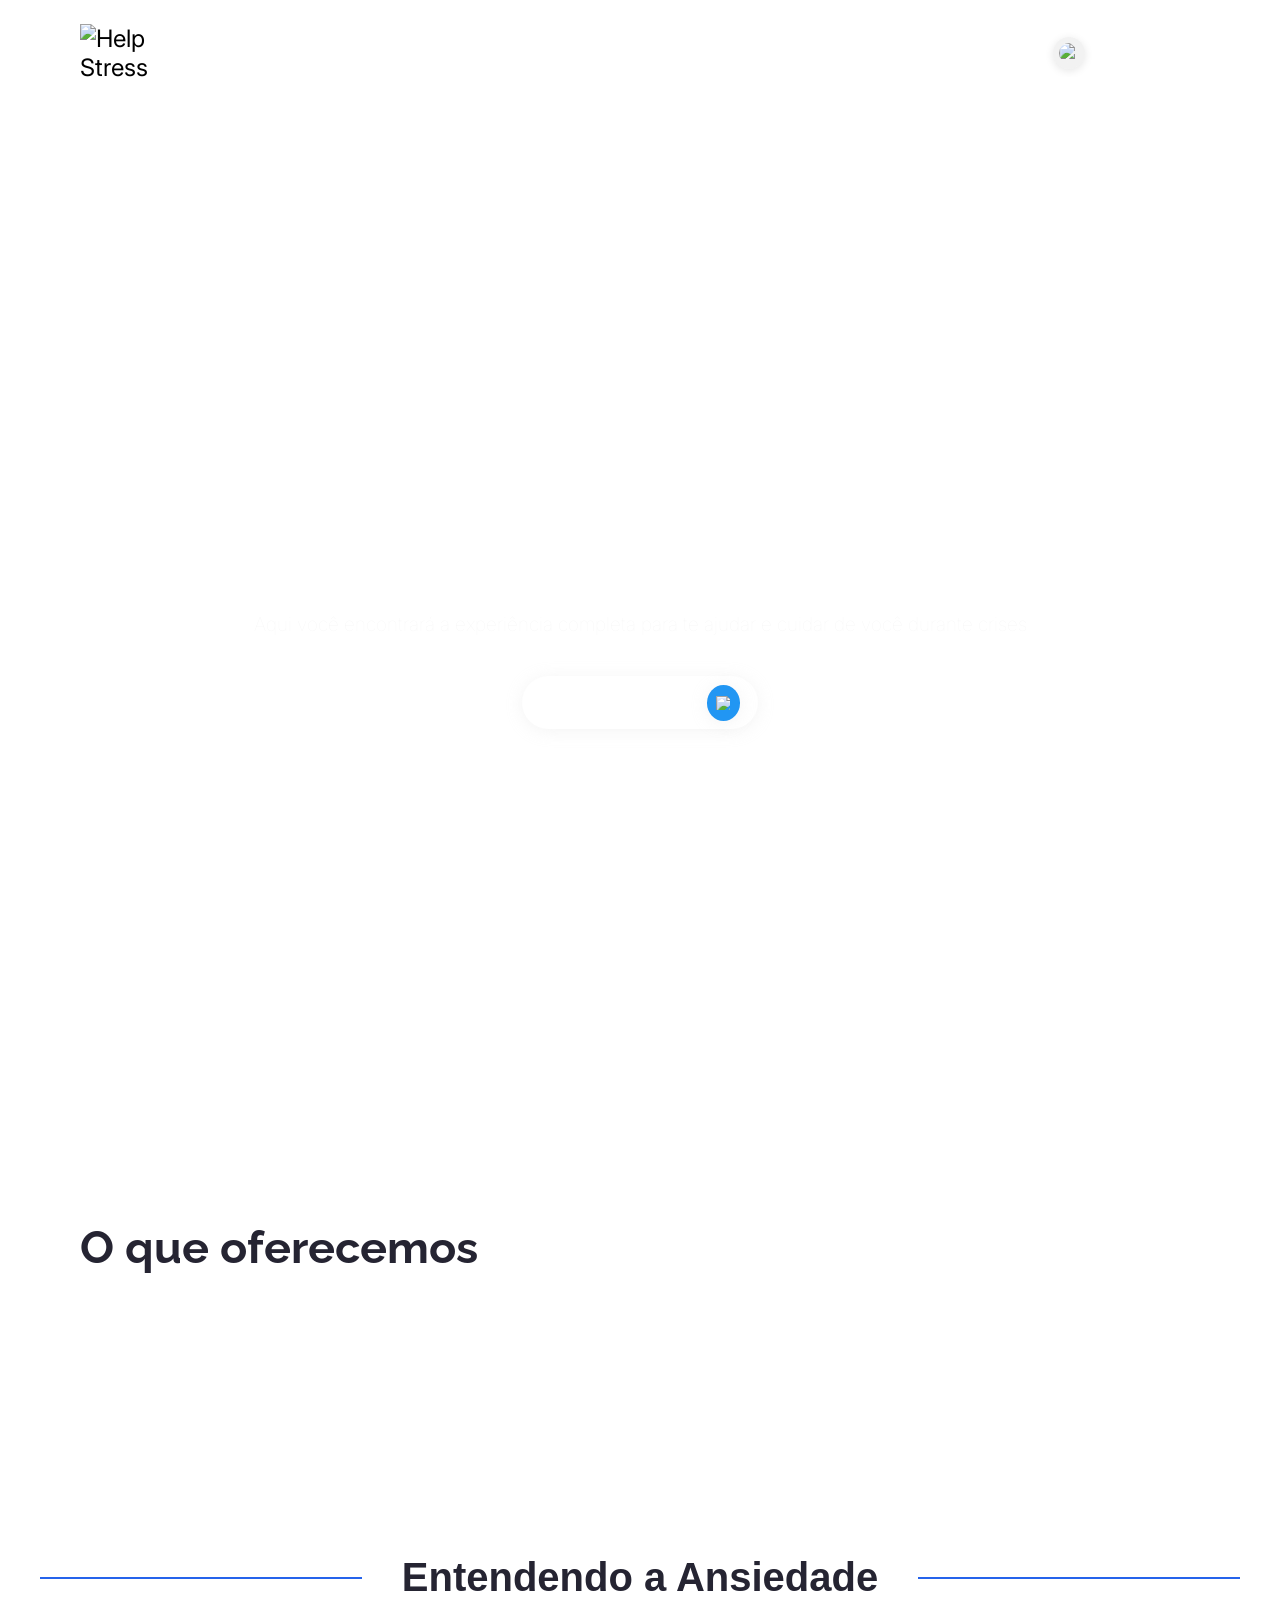
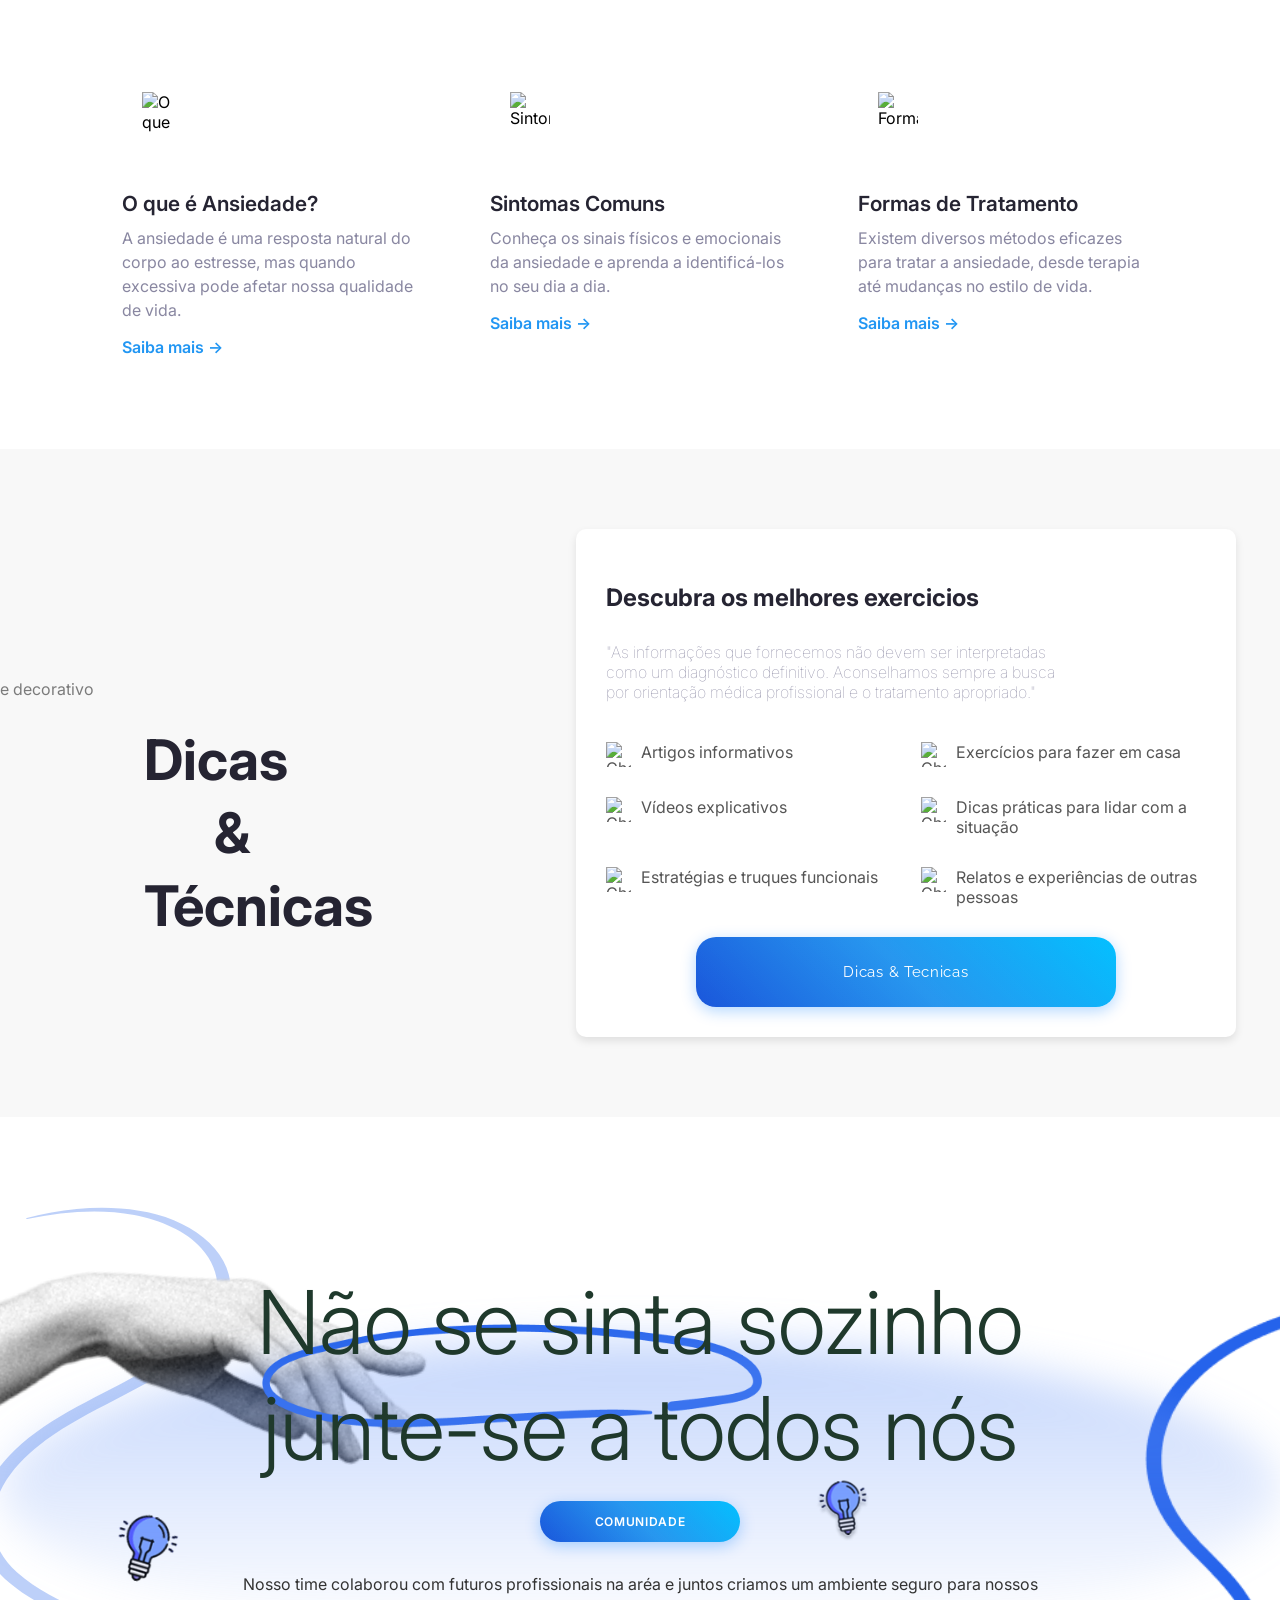
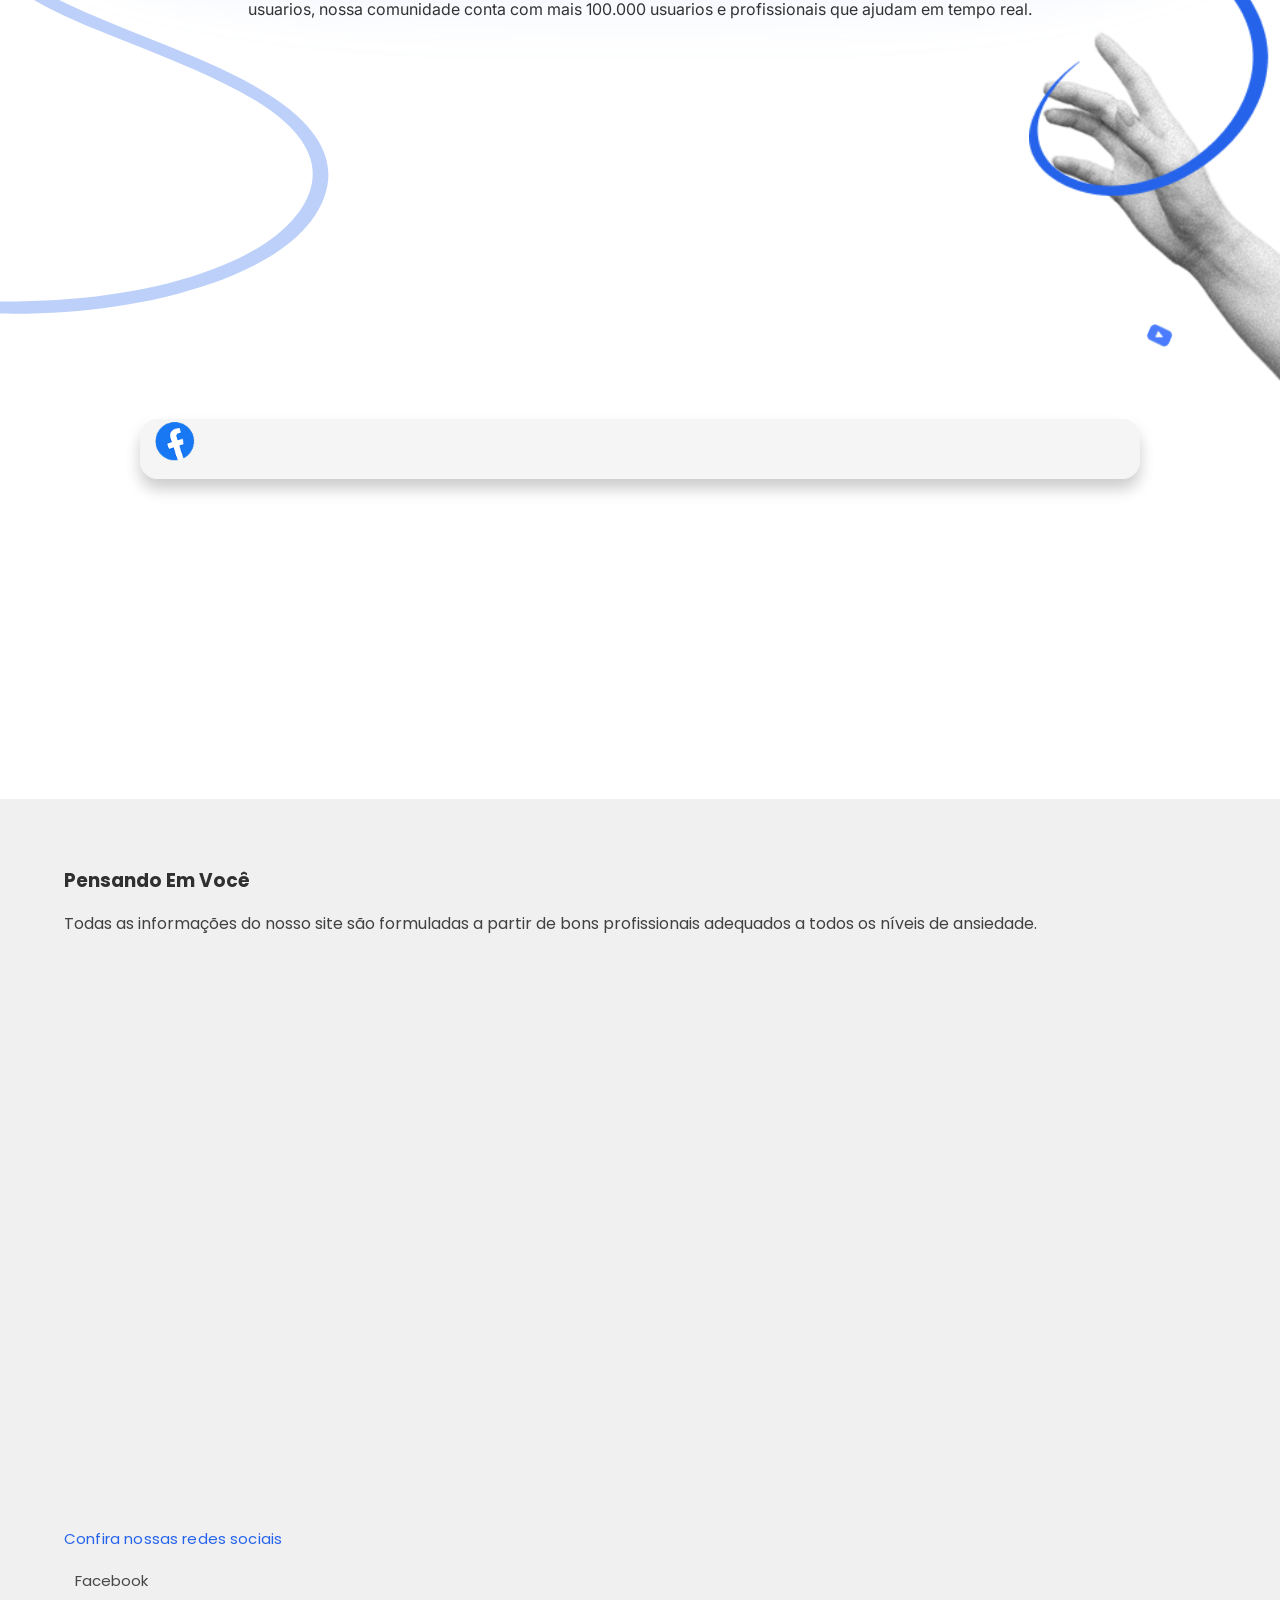
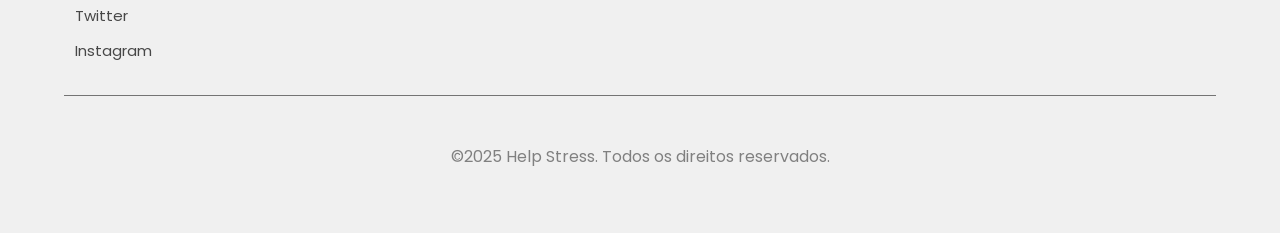
==== commit 3a328fd0: "Junção das Sprints" ====
--- a/src/public/index.html
+++ b/src/public/index.html
@@ -36,10 +36,10 @@
                 <li><a href="#entendendo-ansiedade">Sobre ansiedade</a></li>
                 <li><a href="#dicas-tecnicas">Dicas & Técnicas</a></li>
                 <li><a href="#comunidade">Comunidade</a></li>
-                <li class="mobile-user-icon"><a href="#"><img src="/assets/img/user.png" alt="Usuário" height="32"></a></li>
+                <li class="mobile-user-icon"><button class="btn-criar-conta" onclick="window.location.href='cadastro.html'"><img src="/assets/img/user.png" alt="Usuário" height="20"> Fazer Login</button></li>
             </ul>
             <div class="icone-usuario">
-                <img src="/assets/img/user.png" alt="Usuário" height="32">
+                <button class="btn-criar-conta" onclick="window.location.href='cadastro.html'"><img src="/assets/img/user.png" alt="Usuário" height="20"> Fazer Login</button>
             </div>
         </nav>
     </header>
@@ -111,7 +111,7 @@
                     <li><img src="/assets/img/V.svg" alt="Checkmark"> Estratégias e truques funcionais</li>
                     <li><img src="/assets/img/V.svg" alt="Checkmark"> Relatos e experiências de outras pessoas</li>
                 </ul>
-                <button class="dicas-btn">Dicas & Tecnicas</button>
+                <button class="dicas-btn" onclick="window.location.href='dicasTecnicas.html'">Dicas & Tecnicas</button>
                 <div class="spline-background">
                     <iframe src='https://my.spline.design/abstract3diconset-9toPczSO0oLKIyACRbVIMf3x/' frameborder='0' width='100%' height='100%'></iframe>
                 </div>
@@ -134,7 +134,7 @@
         </div>
         <div class="comunidade-content">
             <h1>Não se sinta sozinho junte-se a todos nós</h1>
-            <button class="comunidade-btn">COMUNIDADE</button>
+            <button class="comunidade-btn" onclick="window.location.href='comunidadeOFF.html'">COMUNIDADE</button>
             <p>Nosso time colaborou com futuros profissionais na aréa e juntos criamos um ambiente seguro para nossos
                 usuarios, nossa comunidade conta com mais 100.000 usuarios e profissionais que ajudam em tempo real.</p>
         </div>
--- a/src/public/assets/css/style.css
+++ b/src/public/assets/css/style.css
@@ -13,7 +13,7 @@
     display: flex;
     justify-content: space-between;
     align-items: center;
-    padding: 14px 20px 0 20px;
+    padding: 14px 70px 0 70px;
     background: transparent;
     max-width: 100%;
     box-sizing: border-box;
@@ -1255,7 +1255,18 @@
 
 @media (max-width: 970px) {
     .navbar {
-        padding: 10px 20px;
+        grid-template-columns: auto 1fr auto;
+    }
+
+    .nav-left, .nav-right {
+        display: none;
+    }
+
+    .btn-criar-conta {
+        background: rgba(255, 255, 255, 0.15);
+        border: 1px solid rgba(255, 255, 255, 0.25);
+        padding: 10px 30px;
+        font-size: 15px;
     }
 
     .nav-links {
@@ -1716,3 +1727,76 @@
 .mobile-menu-logo {
     display: none;
 }
+
+.btn-criar-conta {
+    display: flex;
+    align-items: center;
+    gap: 12px;
+    background: rgba(255, 255, 255, 0.1);
+    border: 1px solid rgba(255, 255, 255, 0.2);
+    border-radius: 25px;
+    padding: 8px 24px;
+    color: white;
+    font-family: 'Inter', sans-serif;
+    font-weight: 500;
+    font-size: 14px;
+    cursor: pointer;
+    transition: all 0.3s ease;
+    backdrop-filter: blur(10px);
+    -webkit-backdrop-filter: blur(10px);
+    position: relative;
+    overflow: hidden;
+}
+
+.btn-criar-conta:hover {
+    background: rgba(255, 255, 255, 0.2);
+    border-color: rgba(255, 255, 255, 0.3);
+    transform: translateY(-2px);
+}
+
+.btn-criar-conta:active {
+    transform: translateY(1px);
+}
+
+.btn-criar-conta::before {
+    content: '';
+    position: absolute;
+    top: 0;
+    left: -100%;
+    width: 100%;
+    height: 100%;
+    background: linear-gradient(
+        90deg,
+        transparent,
+        rgba(255, 255, 255, 0.1),
+        transparent
+    );
+    transition: 0.5s;
+}
+
+.btn-criar-conta:hover::before {
+    left: 100%;
+}
+
+.btn-criar-conta img {
+    width: 20px;
+    height: 20px;
+    transition: transform 0.3s ease;
+    background: rgba(214, 214, 214, 0.322);
+    padding: 6px;
+    border-radius: 50%;
+    box-shadow: 0 2px 8px rgba(0, 0, 0, 0.1);
+}
+
+.btn-criar-conta:hover img {
+    transform: scale(1.1);
+}
+@media (max-width: 768px) {
+    .btn-criar-conta {
+        background: rgba(255, 255, 255, 0.15);
+        border: 1px solid rgba(255, 255, 255, 0.25);
+        padding: 10px 30px;
+        font-size: 15px;
+    }
+}
+
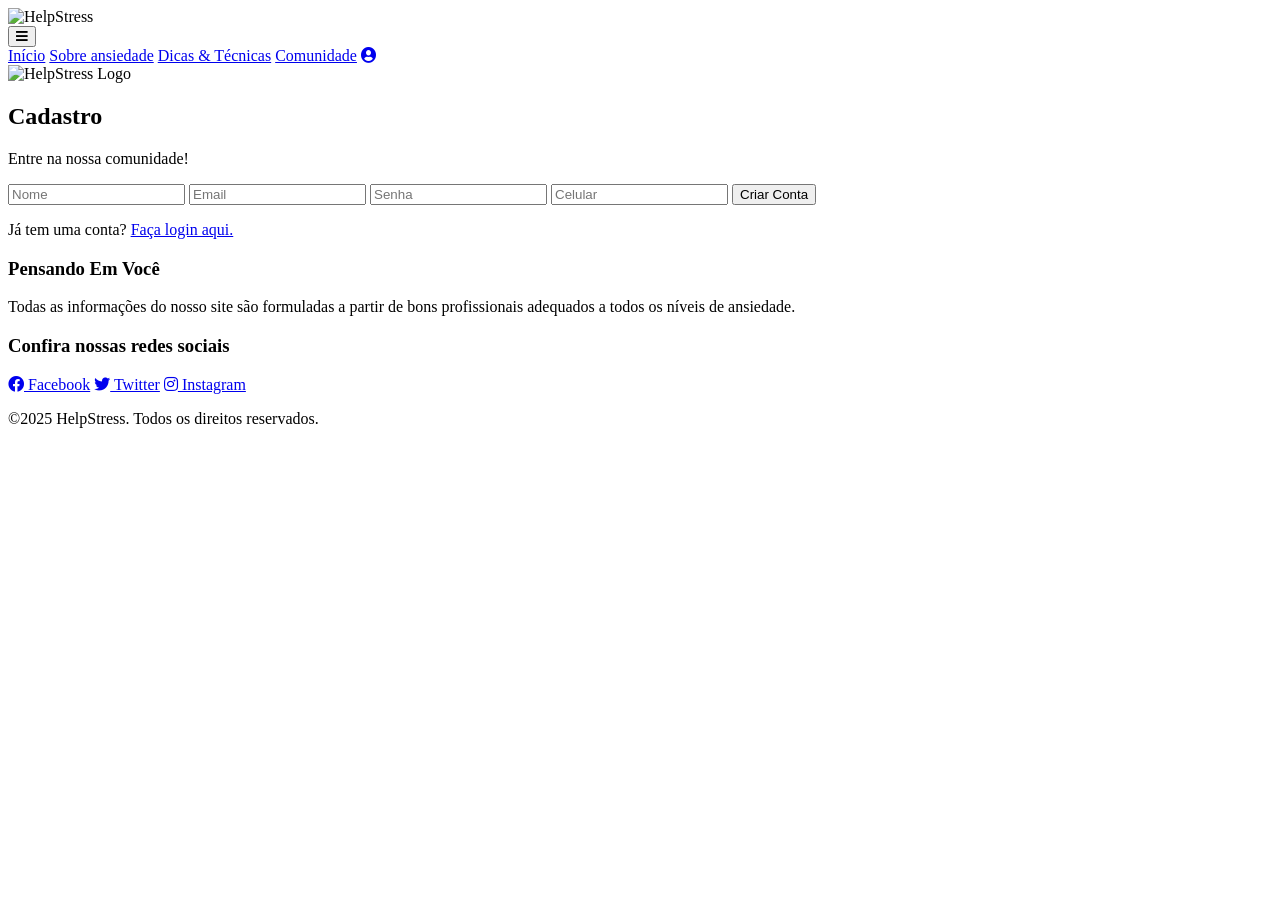
==== commit 1e9fde08: "Tela de Perfil" ====
--- a/src/public/index.html
+++ b/src/public/index.html
@@ -1,159 +1,54 @@
 <!DOCTYPE html>
 <html lang="pt-br">
-
 <head>
     <meta charset="UTF-8">
     <meta name="viewport" content="width=device-width, initial-scale=1.0">
-    <title>Helpstress</title>
-    <link rel="stylesheet" href="assets/css/style.css">
-    <!--*google fonts*-->
-    <link rel="preconnect" href="https://fonts.googleapis.com">
-    <link rel="preconnect" href="https://fonts.gstatic.com" crossorigin>
-    <link href="https://fonts.googleapis.com/css2?family=Inter:wght@400;500;600;700&display=swap" rel="stylesheet">
-    <link rel="preconnect" href="https://fonts.googleapis.com">
-    <link rel="preconnect" href="https://fonts.gstatic.com" crossorigin>
-    <link href="https://fonts.googleapis.com/css2?family=Poppins:ital,wght@0,100;0,200;0,300;0,400;0,500;0,600;0,700;0,800;0,900;1,100;1,200;1,300;1,400;1,500;1,600;1,700;1,800;1,900&family=Space+Grotesk:wght@300..700&display=swap" rel="stylesheet">
-    <link rel="preconnect" href="https://fonts.googleapis.com">
-    <link rel="preconnect" href="https://fonts.gstatic.com" crossorigin>
-    <link href="https://fonts.googleapis.com/css2?family=Raleway:ital,wght@0,100..900;1,100..900&display=swap" rel="stylesheet">
+    <title>Cadastro - HelpStress</title>
+    <link rel="stylesheet" href="style.css">
+    <link rel="stylesheet" href="https://cdnjs.cloudflare.com/ajax/libs/font-awesome/5.15.4/css/all.min.css">
 </head>
-
 <body>
-
     <header>
-        <nav class="navbar">
+        <nav>
             <div class="logo">
-                <img src="/assets/img/LOGO.png" alt="Help Stress" width="120px">
+                <img src="helpStressLogo.jpeg" alt="HelpStress">
             </div>
-            <button class="menu-hamburguer">
-                <span></span>
-                <span></span>
-                <span></span>
+            <button class="mobile-menu-btn">
+                <i class="fas fa-bars"></i>
             </button>
-            <ul class="nav-links">
-                <li class="mobile-menu-logo"><img src="/assets/img/LOGO.png" alt="Help Stress" width="100px"></li>
-                <li><a href="#oferecemos">Início</a></li>
-                <li><a href="#entendendo-ansiedade">Sobre ansiedade</a></li>
-                <li><a href="#dicas-tecnicas">Dicas & Técnicas</a></li>
-                <li><a href="#comunidade">Comunidade</a></li>
-                <li class="mobile-user-icon"><button class="btn-criar-conta" onclick="window.location.href='cadastro.html'"><img src="/assets/img/user.png" alt="Usuário" height="20"> Fazer Login</button></li>
-            </ul>
-            <div class="icone-usuario">
-                <button class="btn-criar-conta" onclick="window.location.href='cadastro.html'"><img src="/assets/img/user.png" alt="Usuário" height="20"> Fazer Login</button>
+            <div class="nav-links">
+                <a href="index.html">Início</a>
+                <a href="sobre.html">Sobre ansiedade</a>
+                <a href="dicas.html">Dicas & Técnicas</a>
+                <a href="comunidade.html">Comunidade</a>
+                <a href="perfil.html" class="profile-icon"><i class="fas fa-user-circle"></i></a>
             </div>
         </nav>
     </header>
 
-    <main class="hero-section">
-        <div class="hero-content">
-            <h1>Não Deixe a Ansiedade<br>Ser Sua Tormenta.</h1>
-            <p class="subtitle">Aqui você encontrará a experiência completa para te ajudar e cuidar de você durante
-                crises</p>
-            <div class="search-bar">
-                <input type="text" placeholder="Pesquisa">
-                <button><img src="/assets/img/pesquisa.png" alt="Pesquisar" height="10"></button>
+    <main>
+        <section class="cadastro-hero">
+            <div class="cadastro-card">
+                <img src="helpStressLogo.jpeg" alt="HelpStress Logo" class="cadastro-logo">
+                <h2>Cadastro</h2>
+                <p>Entre na nossa comunidade!</p>
+                <form class="cadastro-form">
+                    <input type="text" placeholder="Nome" required>
+                    <input type="email" placeholder="Email" required>
+                    <input type="password" placeholder="Senha" required>
+                    <input type="tel" placeholder="Celular">
+                    <button type="submit">Criar Conta</button>
+                </form>
+                <p class="login-link">Já tem uma conta? <a href="#">Faça login aqui.</a></p>
             </div>
-        </div>
+        </section>
     </main>
-    <section class="oferecemos-section" id="oferecemos">
-        <div class="oferecemos-container">
-            <h2>O que oferecemos</h2>
-            <div id="oferecemos-cards" class="oferecemos-cards"></div>
-        </div>
-    </section>
-
-    <section class="entendendo-ansiedade-section" id="entendendo-ansiedade">
-        <div class="entendendo-ansiedade-container">
-            <div class="title-with-lines">
-                <h2>Entendendo a Ansiedade</h2>
-            </div>
-            <div class="entendendo-ansiedade-cards">
-                <div class="card">
-                    <div class="card-icon-wrapper">
-                         <img src="/assets/img/c.png" alt="O que é Ansiedade?" class="card-icon">
-                    </div>
-                    <h3>O que é Ansiedade?</h3>
-                    <p>A ansiedade é uma resposta natural do corpo ao estresse, mas quando excessiva pode afetar nossa qualidade de vida.</p>
-                    <a href="#">Saiba mais →</a>
-                </div>
-                <div class="card">
-                    <div class="card-icon-wrapper">
-                         <img src="/assets/img/s.png" alt="Sintomas Comuns" class="card-icon">
-                    </div>
-                    <h3>Sintomas Comuns</h3>
-                    <p>Conheça os sinais físicos e emocionais da ansiedade e aprenda a identificá-los no seu dia a dia.</p>
-                    <a href="#">Saiba mais →</a>
-                </div>
-                <div class="card">
-                     <div class="card-icon-wrapper">
-                         <img src="/assets/img/m.png" alt="Formas de Tratamento" class="card-icon">
-                    </div>
-                    <h3>Formas de Tratamento</h3>
-                    <p>Existem diversos métodos eficazes para tratar a ansiedade, desde terapia até mudanças no estilo de vida.</p>
-                    <a href="#">Saiba mais →</a>
-                </div>
-            </div>
-        </div>
-    </section>
-
-    <section class="dicas-tecnicas-section" id="dicas-tecnicas">
-        <div class="dicas-tecnicas-content">
-            <img src="/assets/img/gradiente.png" alt="Gradiente decorativo">
-            <h2><span>Dicas</span> <span class="&class">&</span> <span>Técnicas</span></h2>
-            <div class="dicas-card">
-                <h3>Descubra os melhores exercicios</h3>
-                <p class="subtitle">"As informações que fornecemos não devem ser interpretadas como um diagnóstico definitivo. Aconselhamos sempre a busca por orientação médica profissional e o tratamento apropriado."</p>
-                <ul>
-                    <li><img src="/assets/img/V.svg" alt="Checkmark"> Artigos informativos</li>
-                    <li><img src="/assets/img/V.svg" alt="Checkmark"> Exercícios para fazer em casa</li>
-                    <li><img src="/assets/img/V.svg" alt="Checkmark"> Vídeos explicativos</li>
-                    <li><img src="/assets/img/V.svg" alt="Checkmark"> Dicas práticas para lidar com a situação</li>
-                    <li><img src="/assets/img/V.svg" alt="Checkmark"> Estratégias e truques funcionais</li>
-                    <li><img src="/assets/img/V.svg" alt="Checkmark"> Relatos e experiências de outras pessoas</li>
-                </ul>
-                <button class="dicas-btn" onclick="window.location.href='dicasTecnicas.html'">Dicas & Tecnicas</button>
-                <div class="spline-background">
-                    <iframe src='https://my.spline.design/abstract3diconset-9toPczSO0oLKIyACRbVIMf3x/' frameborder='0' width='100%' height='100%'></iframe>
-                </div>
-            </div>
-        </div>
-
-    </section>
-
-    <section class="comunidade" id="comunidade">
-        <img src="assets/img/LinhaEsq.svg" alt="Linha decorativa esquerda" class="linha-esquerda">
-        <img src="assets/img/Linha direita.png" alt="Linha decorativa direita" class="linha-direita">
-        <img src="assets/img/MãoEsq.png" alt="Mão esquerda" class="mao-esquerda">
-        <img src="assets/img/MãoDir.png" alt="Mão direita" class="mao-direita">
-        <img src="assets/img/LampEsq.png" alt="Lâmpada esquerda" class="lampada-esquerda">
-        <img src="assets/img/LampDir.png" alt="Lâmpada direita" class="lampada-direita">
-        <img src="assets/img/Linha meio.png" alt="Linha no meio do texto" class="linha-meio">
-        <div class="social-icons">
-            <img src="assets/img/Face.png" alt="Ícone do Facebook" class="icon-facebook">
-            <img src="assets/img/Yout.png" alt="Ícone do YouTube" class="icon-youtube">
-        </div>
-        <div class="comunidade-content">
-            <h1>Não se sinta sozinho junte-se a todos nós</h1>
-            <button class="comunidade-btn" onclick="window.location.href='comunidadeOFF.html'">COMUNIDADE</button>
-            <p>Nosso time colaborou com futuros profissionais na aréa e juntos criamos um ambiente seguro para nossos
-                usuarios, nossa comunidade conta com mais 100.000 usuarios e profissionais que ajudam em tempo real.</p>
-        </div>
-    </section>
-
-    <section class="carousel-section">
-      <div class="carousel-container">
-        <div class="testimonial-card" id="card-display">
-          <!-- Card será carregado aqui pelo JS -->
-        </div>
-      </div>
-    </section>
 
     <footer>
         <div class="footer-conteudo">
             <div class="footer-section">
                 <h3 class="pensando">Pensando Em Você</h3>
-                <p>Todas as informações do nosso site são formuladas a partir de bons profissionais adequados a todos os
-                    níveis de ansiedade.</p>
+                <p>Todas as informações do nosso site são formuladas a partir de bons profissionais adequados a todos os níveis de ansiedade.</p>
             </div>
             <div class="footer-section">
                 <h3 class="redes">Confira nossas redes sociais</h3>
@@ -165,20 +60,18 @@
             </div>
         </div>
         <div class="footer-bottom">
-            <p>&copy;2025 Help Stress. Todos os direitos reservados.</p>
+            <p>&copy;2025 HelpStress. Todos os direitos reservados.</p>
         </div>
     </footer>
 
-
-    <script src="https://cdn.jsdelivr.net/npm/gsap@3.13.0/dist/gsap.min.js"></script>
-    <script src="https://cdn.jsdelivr.net/npm/gsap@3.13.0/dist/DrawSVGPlugin.min.js"></script>
-    <script src="https://cdn.jsdelivr.net/npm/gsap@3.13.0/dist/MotionPathHelper.min.js"></script>
-    <script src="https://cdn.jsdelivr.net/npm/gsap@3.13.0/dist/Physics2DPlugin.min.js"></script>
-    <script src="https://cdn.jsdelivr.net/npm/gsap@3.13.0/dist/MorphSVGPlugin.min.js"></script>
-    <script src="https://cdn.jsdelivr.net/npm/gsap@3.13.0/dist/ScrollTrigger.min.js"></script>
-    <script src="https://cdn.jsdelivr.net/npm/gsap@3.13.0/dist/ScrollToPlugin.min.js"></script>
-    <script src="https://unpkg.com/scrollreveal"></script>
-    <script src="assets/js/script.js"></script>
+    <script>
+        const mobileMenuBtn = document.querySelector('.mobile-menu-btn');
+        const navLinks = document.querySelector('.nav-links');
+        if (mobileMenuBtn) {
+            mobileMenuBtn.addEventListener('click', () => {
+                navLinks.classList.toggle('active');
+            });
+        }
+    </script>
 </body>
-
 </html>
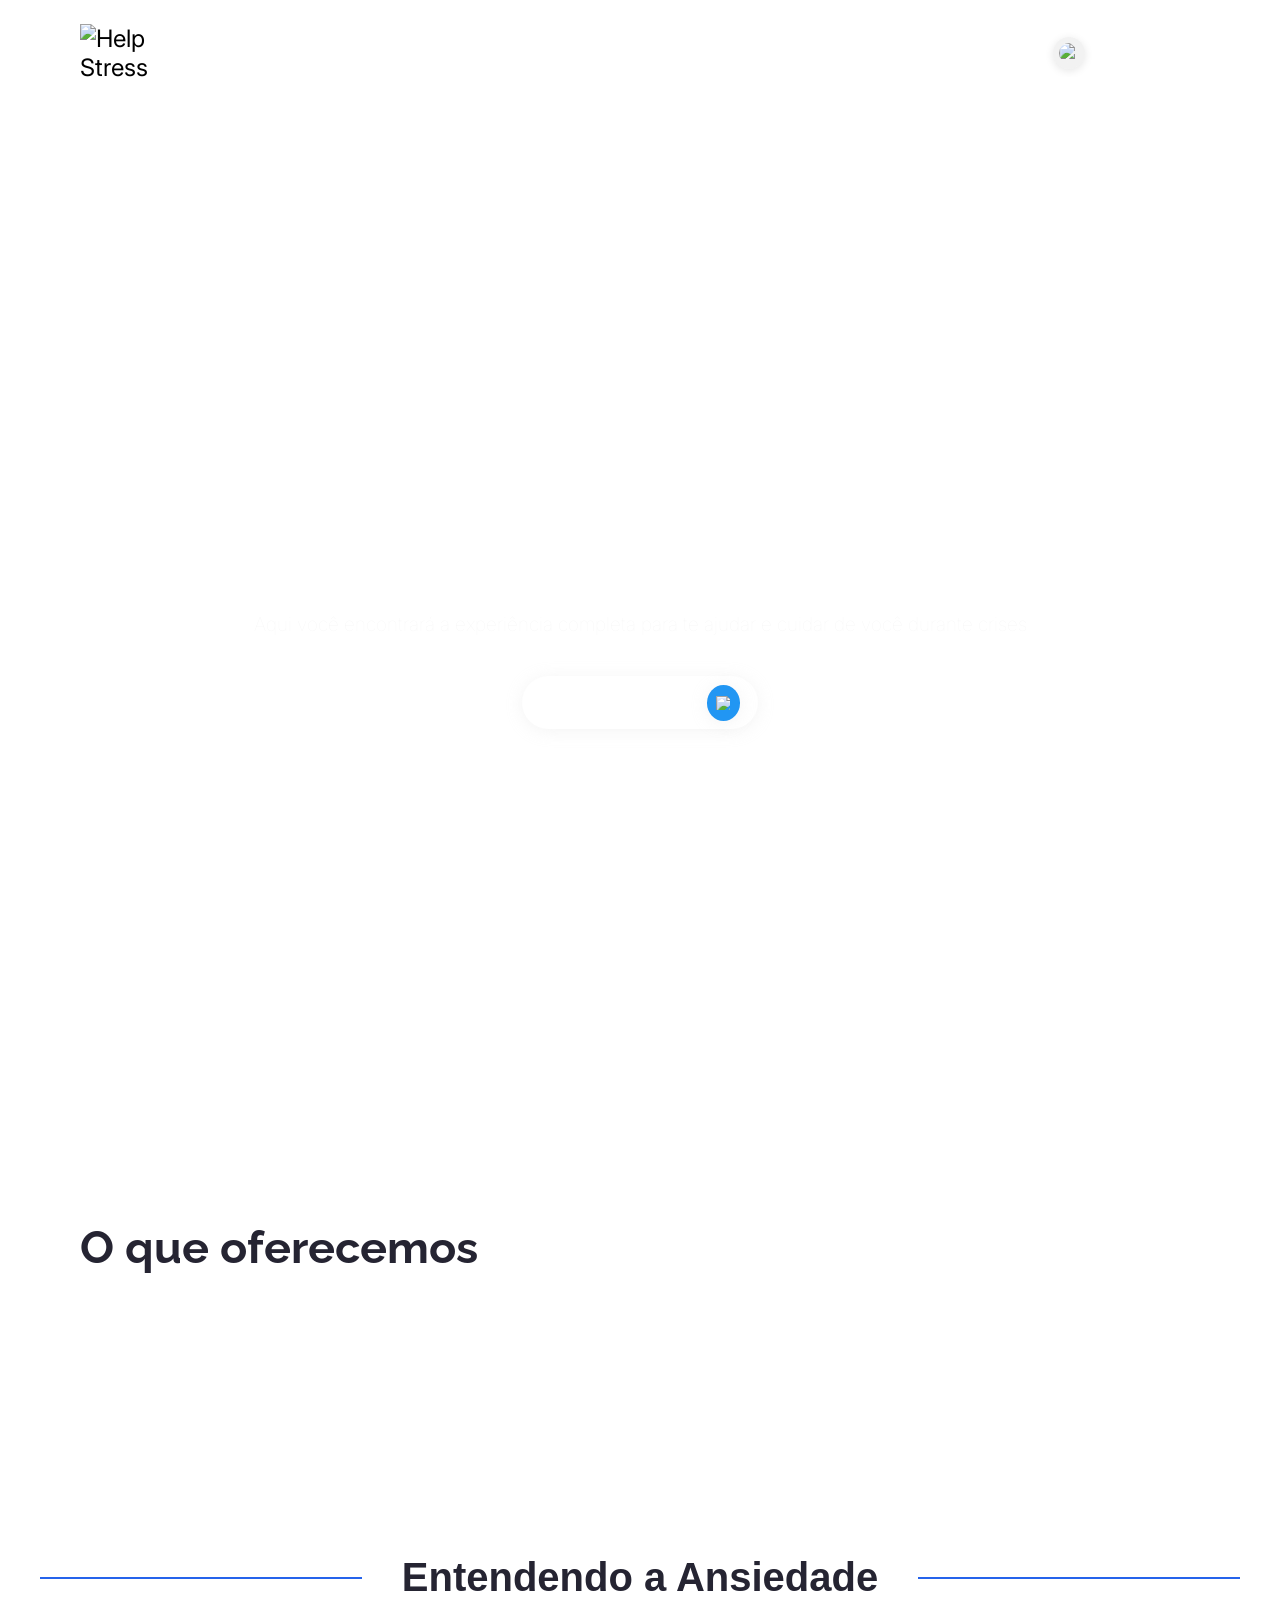
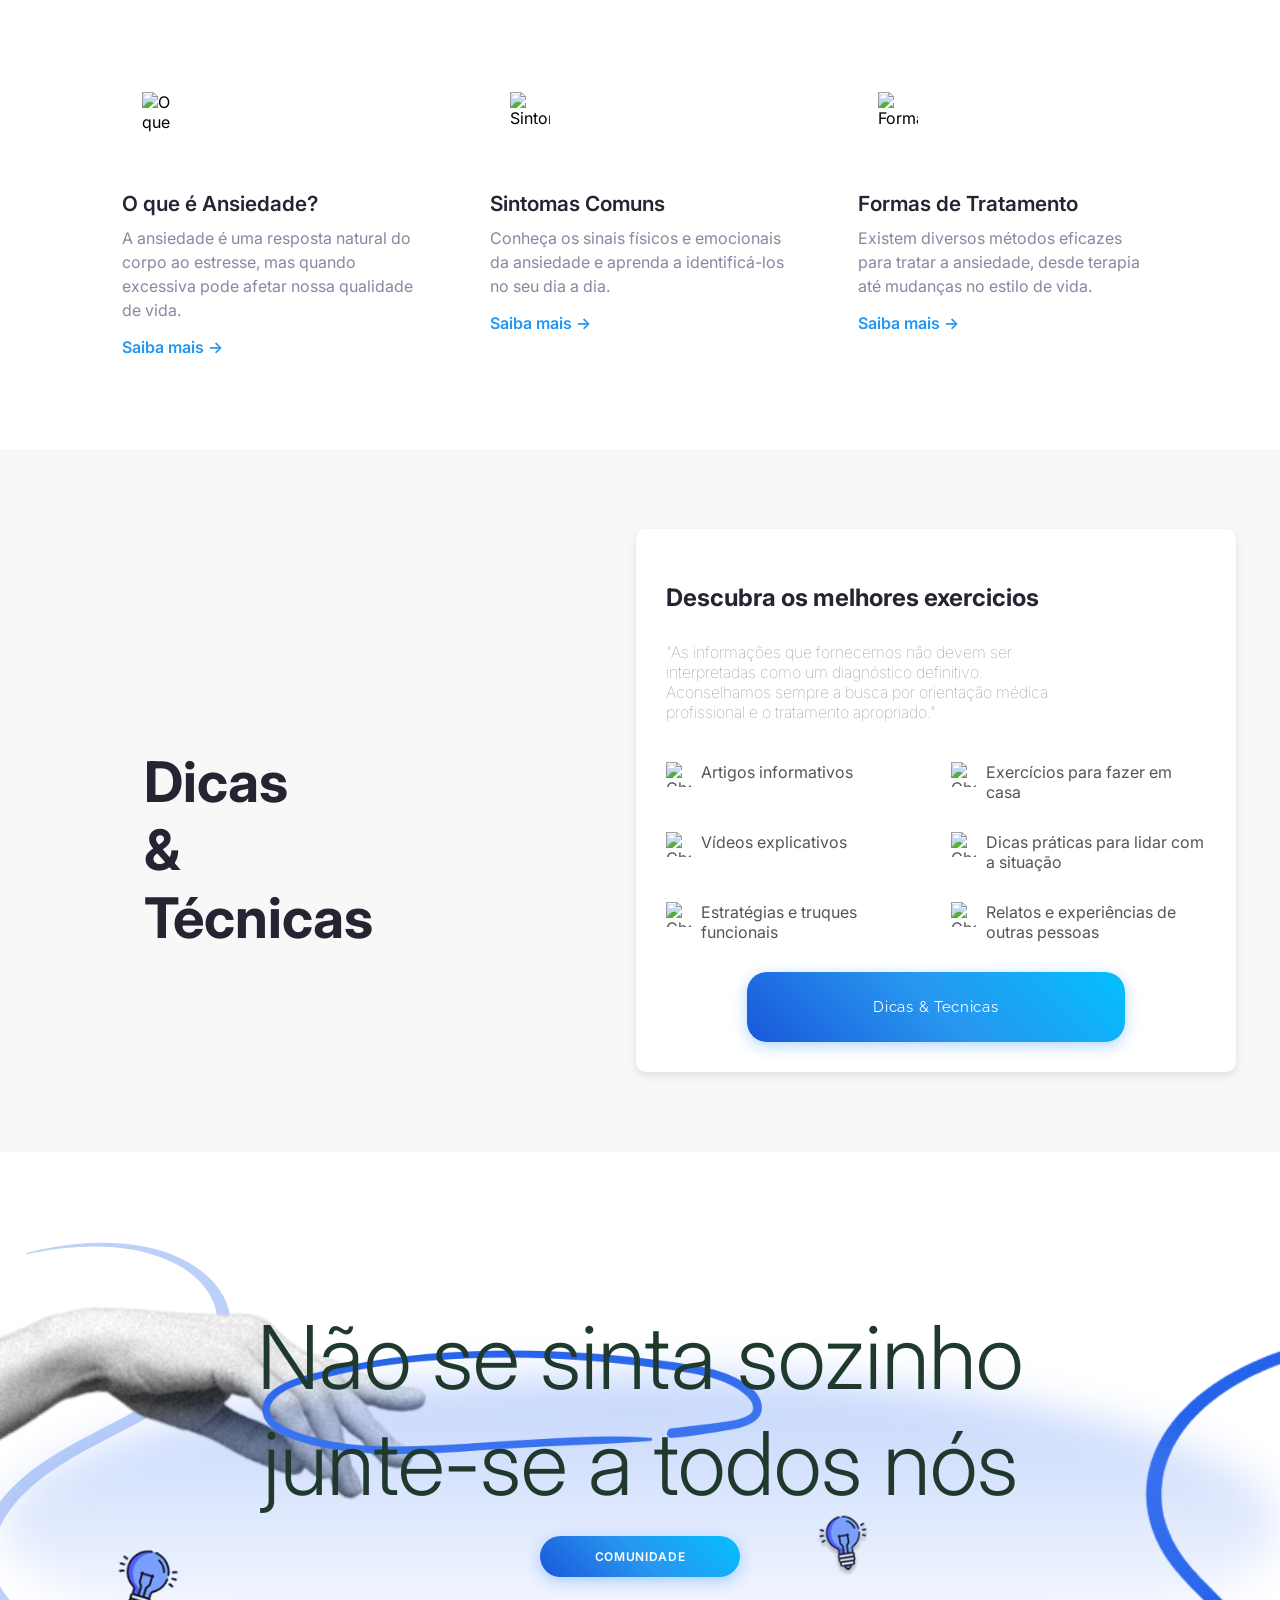
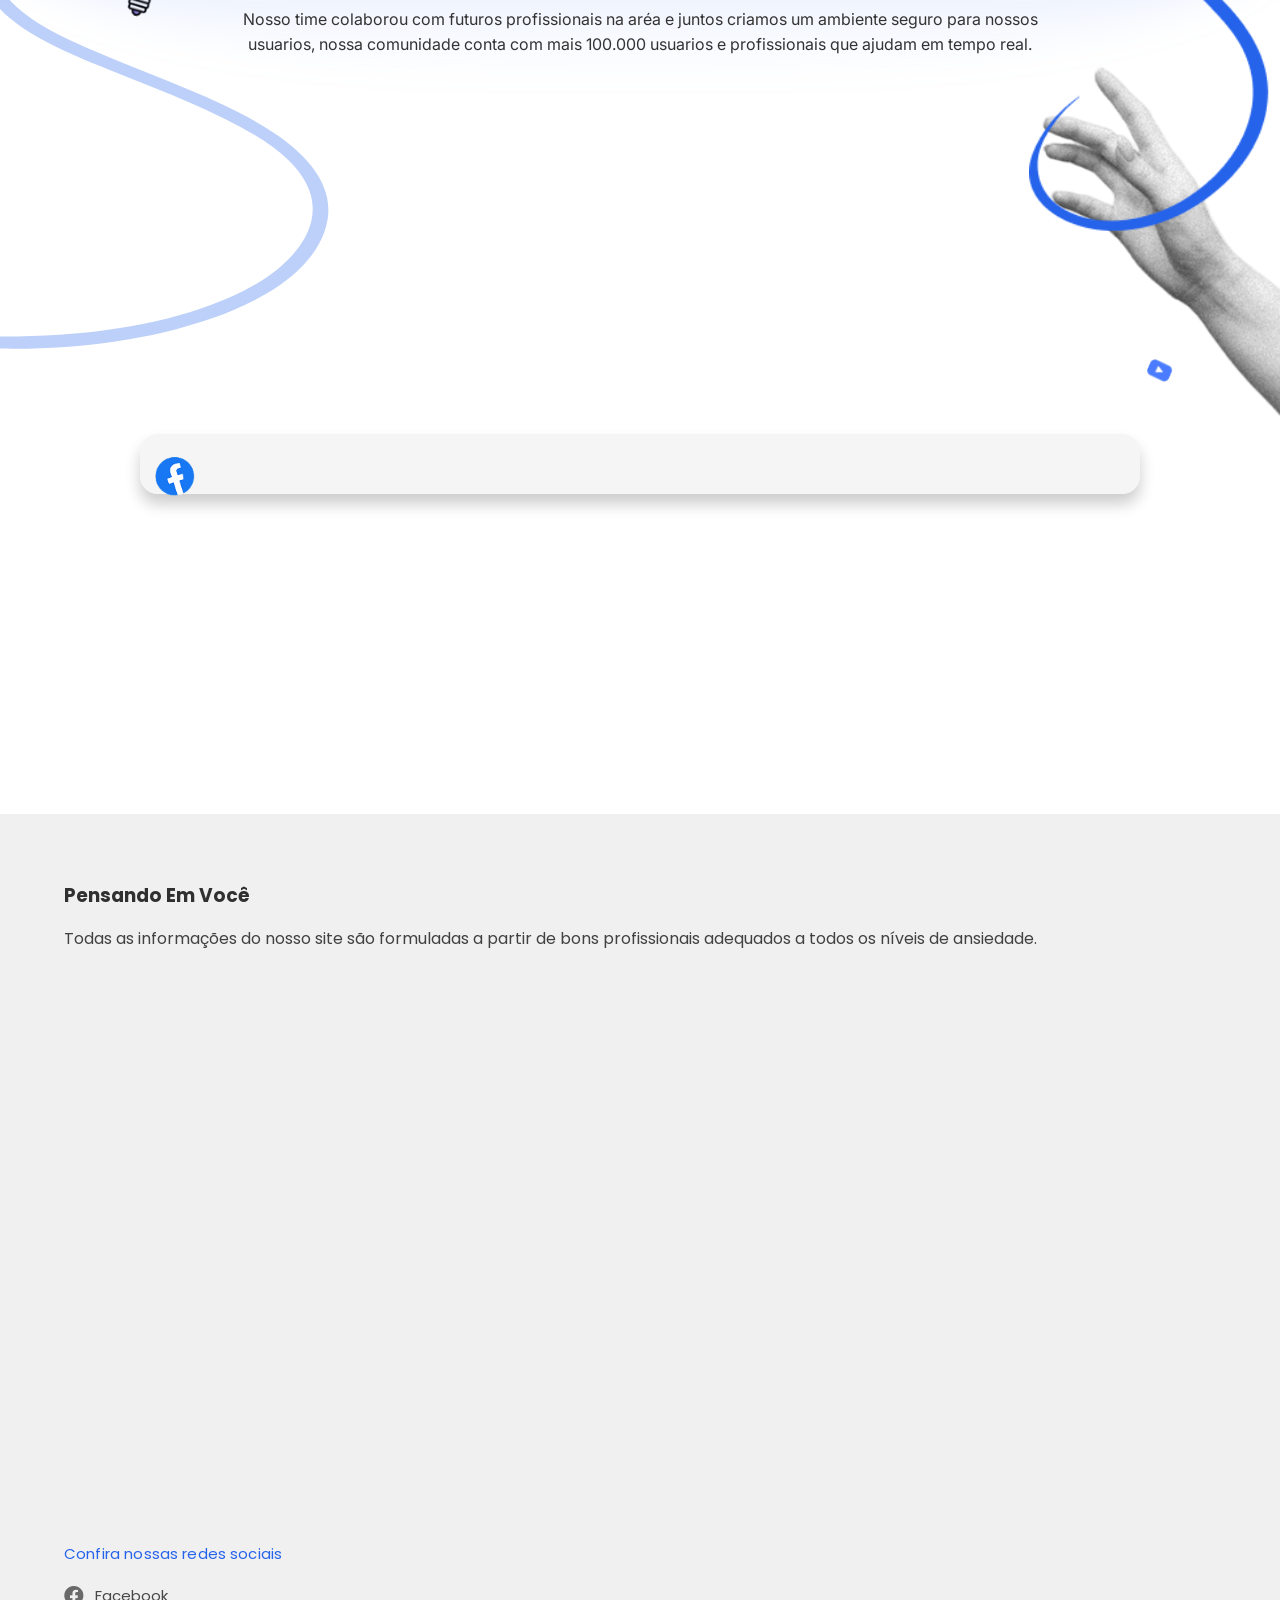
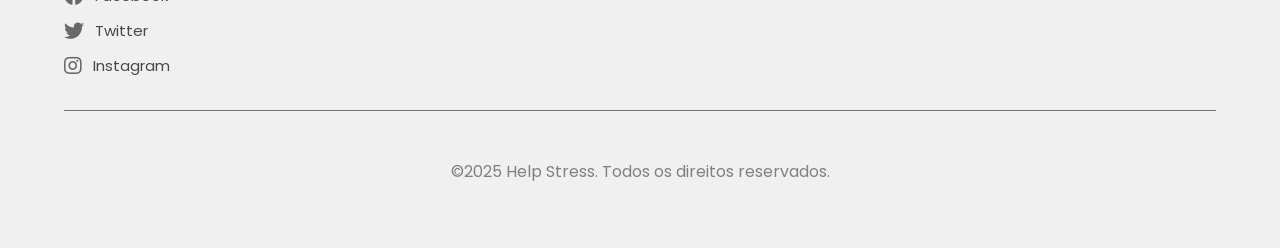
==== commit 45418c23: "Entrega-códigos" ====
--- a/src/public/index.html
+++ b/src/public/index.html
@@ -1,77 +1,332 @@
 <!DOCTYPE html>
 <html lang="pt-br">
+
 <head>
     <meta charset="UTF-8">
     <meta name="viewport" content="width=device-width, initial-scale=1.0">
-    <title>Cadastro - HelpStress</title>
-    <link rel="stylesheet" href="style.css">
+    <title>Helpstress</title>
+    <link rel="stylesheet" href="assets/css/style.css">
+    <!--*google fonts*-->
+    <link rel="preconnect" href="https://fonts.googleapis.com">
+    <link rel="preconnect" href="https://fonts.gstatic.com" crossorigin>
+    <link href="https://fonts.googleapis.com/css2?family=Inter:wght@400;500;600;700&display=swap" rel="stylesheet">
+    <link rel="preconnect" href="https://fonts.googleapis.com">
+    <link rel="preconnect" href="https://fonts.gstatic.com" crossorigin>
+    <link href="https://fonts.googleapis.com/css2?family=Poppins:ital,wght@0,100;0,200;0,300;0,400;0,500;0,600;0,700;0,800;0,900;1,100;1,200;1,300;1,400;1,500;1,600;1,700;1,800;1,900&family=Space+Grotesk:wght@300..700&display=swap" rel="stylesheet">
+    <link rel="preconnect" href="https://fonts.googleapis.com">
+    <link rel="preconnect" href="https://fonts.gstatic.com" crossorigin>
+    <link href="https://fonts.googleapis.com/css2?family=Raleway:ital,wght@0,100..900;1,100..900&display=swap" rel="stylesheet">
     <link rel="stylesheet" href="https://cdnjs.cloudflare.com/ajax/libs/font-awesome/5.15.4/css/all.min.css">
 </head>
+
 <body>
+
     <header>
-        <nav>
+        <nav class="navbar">
             <div class="logo">
-                <img src="helpStressLogo.jpeg" alt="HelpStress">
-            </div>
-            <button class="mobile-menu-btn">
-                <i class="fas fa-bars"></i>
-            </button>
-            <div class="nav-links">
-                <a href="index.html">Início</a>
-                <a href="sobre.html">Sobre ansiedade</a>
-                <a href="dicas.html">Dicas & Técnicas</a>
-                <a href="comunidade.html">Comunidade</a>
-                <a href="perfil.html" class="profile-icon"><i class="fas fa-user-circle"></i></a>
+                <img src="/assets/img/LOGO.png" alt="Help Stress" width="120px">
+            </div>
+            <ul class="nav-links">
+                <li><a href="#oferecemos">Início</a></li>
+                <li><a href="#entendendo-ansiedade">Sobre ansiedade</a></li>
+                <li><a href="#dicas-tecnicas">Dicas & Técnicas</a></li>
+                <li><a href="#comunidade">Comunidade</a></li>
+            </ul>
+            <div class="icone-usuario">
+                <div id="user-not-logged-in-desktop">
+                    <button class="btn-criar-conta" onclick="window.location.href='login.html'"><img src="/assets/img/user.png" alt="Usuário" height="20"> Fazer Login</button>
+                </div>
+                <div id="user-logged-in-desktop" class="hidden">
+                    <button class="btn-criar-conta logged-in" onclick="window.location.href='perfil.html'"><img src="/assets/img/user.png" alt="Usuário" height="58" width="58" id="desktop-user-profile-img"></button>
+                </div>
             </div>
         </nav>
     </header>
 
-    <main>
-        <section class="cadastro-hero">
-            <div class="cadastro-card">
-                <img src="helpStressLogo.jpeg" alt="HelpStress Logo" class="cadastro-logo">
-                <h2>Cadastro</h2>
-                <p>Entre na nossa comunidade!</p>
-                <form class="cadastro-form">
-                    <input type="text" placeholder="Nome" required>
-                    <input type="email" placeholder="Email" required>
-                    <input type="password" placeholder="Senha" required>
-                    <input type="tel" placeholder="Celular">
-                    <button type="submit">Criar Conta</button>
-                </form>
-                <p class="login-link">Já tem uma conta? <a href="#">Faça login aqui.</a></p>
-            </div>
-        </section>
+    <main class="hero-section">
+        <div class="hero-content">
+            <h1>Não Deixe a Ansiedade<br>Ser Sua Tormenta.</h1>
+            <p class="subtitle">Aqui você encontrará a experiência completa para te ajudar e cuidar de você durante
+                crises</p>
+            <div class="search-bar" style="position: relative; z-index: 1001;">
+                <input type="text" placeholder="Pesquisa">
+                <button><img src="/assets/img/pesquisa.png" alt="Pesquisar" height="10"></button>
+                <div id="search-suggestions" style="display:none; position:absolute; left:0; right:0; top:100%; background:#fff; border-radius:0 0 1rem 1rem; box-shadow:0 4px 16px rgba(37,99,235,0.10); z-index:1002; padding:0.5rem 0; margin-top:0.2rem;">
+                </div>
+            </div>
+        </div>
     </main>
+    <section class="oferecemos-section" id="oferecemos">
+        <div class="oferecemos-container">
+            <h2>O que oferecemos</h2>
+            <div id="oferecemos-cards" class="oferecemos-cards"></div>
+        </div>
+    </section>
+
+    <section class="entendendo-ansiedade-section" id="entendendo-ansiedade">
+        <div class="entendendo-ansiedade-container">
+            <div class="title-with-lines">
+                <h2>Entendendo a Ansiedade</h2>
+            </div>
+            <div class="entendendo-ansiedade-cards">
+                <div class="card">
+                    <div class="card-icon-wrapper">
+                         <img src="/assets/img/c.png" alt="O que é Ansiedade?" class="card-icon">
+                    </div>
+                    <h3>O que é Ansiedade?</h3>
+                    <p>A ansiedade é uma resposta natural do corpo ao estresse, mas quando excessiva pode afetar nossa qualidade de vida.</p>
+                    <a href="ansiedadeBlog.html">Saiba mais →</a>
+                </div>
+                <div class="card">
+                    <div class="card-icon-wrapper">
+                         <img src="/assets/img/s.png" alt="Sintomas Comuns" class="card-icon">
+                    </div>
+                    <h3>Sintomas Comuns</h3>
+                    <p>Conheça os sinais físicos e emocionais da ansiedade e aprenda a identificá-los no seu dia a dia.</p>
+                    <a href="ansiedadeBlog.html#sintomas-ans">Saiba mais →</a>
+                </div>
+                <div class="card">
+                     <div class="card-icon-wrapper">
+                         <img src="/assets/img/m.png" alt="Formas de Tratamento" class="card-icon">
+                    </div>
+                    <h3>Formas de Tratamento</h3>
+                    <p>Existem diversos métodos eficazes para tratar a ansiedade, desde terapia até mudanças no estilo de vida.</p>
+                    <a href="ansiedadeBlog.html#tratamento-ans">Saiba mais →</a>
+                </div>
+            </div>
+        </div>
+    </section>
+
+    <section class="dicas-tecnicas-section" id="dicas-tecnicas" style="position:relative; min-height: 520px; overflow: hidden;">
+        <div style="position: absolute; pointer-events: none; inset: 0; width: 96%; height: 100%; z-index: 0; border-radius: 32px; overflow: hidden; left: 2%; right: 2%;">
+            <iframe src='https://my.spline.design/glasscirclescopy-dX64N16zcENx2HTjw1WZhIqK/' frameborder='0' width='120%' height='120%' style='display:block; width:100%; height:100%; min-height:520px; border-radius:32px;'></iframe>
+        </div>
+        <div class="dicas-tecnicas-content" style="position: relative; z-index: 2; display: flex; align-items: center; justify-content: flex-end; gap: 48px; height: 100%; min-height: 480px;">
+            <div class="dicas-tecnicas-title-gradient">
+              <span class="gradient-bg"></span>
+              <h2>Dicas<br>&<br>Técnicas</h2>
+            </div>
+            <div class="dicas-card" style="position: relative; z-index: 2; flex: 1 1 420px; max-width: 540px; margin-left: auto; align-self: center;">
+                <h3>Descubra os melhores exercicios</h3>
+                <p class="subtitle">"As informações que fornecemos não devem ser interpretadas como um diagnóstico definitivo. Aconselhamos sempre a busca por orientação médica profissional e o tratamento apropriado."</p>
+                <ul>
+                    <li><img src="/assets/img/V.svg" alt="Checkmark"> Artigos informativos</li>
+                    <li><img src="/assets/img/V.svg" alt="Checkmark"> Exercícios para fazer em casa</li>
+                    <li><img src="/assets/img/V.svg" alt="Checkmark"> Vídeos explicativos</li>
+                    <li><img src="/assets/img/V.svg" alt="Checkmark"> Dicas práticas para lidar com a situação</li>
+                    <li><img src="/assets/img/V.svg" alt="Checkmark"> Estratégias e truques funcionais</li>
+                    <li><img src="/assets/img/V.svg" alt="Checkmark"> Relatos e experiências de outras pessoas</li>
+                </ul>
+                <button class="dicas-btn" onclick="window.location.href='dicasTecnicas.html'">Dicas & Tecnicas</button>
+            </div>
+        </div>
+    </section>
+
+    <section class="comunidade" id="comunidade">
+        <img src="assets/img/LinhaEsq.svg" alt="Linha decorativa esquerda" class="linha-esquerda">
+        <img src="assets/img/Linha direita.png" alt="Linha decorativa direita" class="linha-direita">
+        <img src="assets/img/MãoEsq.png" alt="Mão esquerda" class="mao-esquerda">
+        <img src="assets/img/MãoDir.png" alt="Mão direita" class="mao-direita">
+        <img src="assets/img/LampEsq.png" alt="Lâmpada esquerda" class="lampada-esquerda">
+        <img src="assets/img/LampDir.png" alt="Lâmpada direita" class="lampada-direita">
+        <img src="assets/img/Linha meio.png" alt="Linha no meio do texto" class="linha-meio">
+        <div class="social-icons">
+            <img src="assets/img/Face.png" alt="Ícone do Facebook" class="icon-facebook">
+            <img src="assets/img/Yout.png" alt="Ícone do YouTube" class="icon-youtube">
+        </div>
+        <div class="comunidade-content">
+            <h1>Não se sinta sozinho junte-se a todos nós</h1>
+            <button class="comunidade-btn" onclick="window.location.href='comunidadeOFF.html'">COMUNIDADE</button>
+            <p>Nosso time colaborou com futuros profissionais na aréa e juntos criamos um ambiente seguro para nossos
+                usuarios, nossa comunidade conta com mais 100.000 usuarios e profissionais que ajudam em tempo real.</p>
+        </div>
+    </section>
+
+    <section class="carousel-section">
+      <div class="carousel-container">
+        <div class="testimonial-card" id="card-display">
+        </div>
+      </div>
+    </section>
 
     <footer>
         <div class="footer-conteudo">
             <div class="footer-section">
                 <h3 class="pensando">Pensando Em Você</h3>
-                <p>Todas as informações do nosso site são formuladas a partir de bons profissionais adequados a todos os níveis de ansiedade.</p>
+                <p>Todas as informações do nosso site são formuladas a partir de bons profissionais adequados a todos os
+                    níveis de ansiedade.</p>
             </div>
             <div class="footer-section">
                 <h3 class="redes">Confira nossas redes sociais</h3>
                 <div class="social-links">
-                    <a href="#"><i class="fab fa-facebook"></i> Facebook</a>
-                    <a href="#"><i class="fab fa-twitter"></i> Twitter</a>
-                    <a href="#"><i class="fab fa-instagram"></i> Instagram</a>
+                    <a href="#" onclick="alert('Em breve disponibilizaremos as redes sociais da nossa equipe! Fique ligado para novidades e atualizações.'); return false;"><i class="fab fa-facebook"></i> Facebook</a>
+                    <a href="#" onclick="alert('Em breve disponibilizaremos as redes sociais da nossa equipe! Fique ligado para novidades e atualizações.'); return false;"><i class="fab fa-twitter"></i> Twitter</a>
+                    <a href="#" onclick="alert('Em breve disponibilizaremos as redes sociais da nossa equipe! Fique ligado para novidades e atualizações.'); return false;"><i class="fab fa-instagram"></i> Instagram</a>
                 </div>
             </div>
         </div>
         <div class="footer-bottom">
-            <p>&copy;2025 HelpStress. Todos os direitos reservados.</p>
+            <p>&copy;2025 Help Stress. Todos os direitos reservados.</p>
         </div>
     </footer>
 
+
+    <script src="https://cdn.jsdelivr.net/npm/gsap@3.13.0/dist/gsap.min.js"></script>
+    <script src="https://cdn.jsdelivr.net/npm/gsap@3.13.0/dist/DrawSVGPlugin.min.js"></script>
+    <script src="https://cdn.jsdelivr.net/npm/gsap@3.13.0/dist/MotionPathHelper.min.js"></script>
+    <script src="https://cdn.jsdelivr.net/npm/gsap@3.13.0/dist/Physics2DPlugin.min.js"></script>
+    <script src="https://cdn.jsdelivr.net/npm/gsap@3.13.0/dist/MorphSVGPlugin.min.js"></script>
+    <script src="https://cdn.jsdelivr.net/npm/gsap@3.13.0/dist/ScrollTrigger.min.js"></script>
+    <script src="https://cdn.jsdelivr.net/npm/gsap@3.13.0/dist/ScrollToPlugin.min.js"></script>
+    <script src="https://unpkg.com/scrollreveal"></script>
+    <script src="assets/js/script.js"></script>
+    <script type="module" src="assets/js/auth.js"></script>
     <script>
-        const mobileMenuBtn = document.querySelector('.mobile-menu-btn');
-        const navLinks = document.querySelector('.nav-links');
-        if (mobileMenuBtn) {
-            mobileMenuBtn.addEventListener('click', () => {
-                navLinks.classList.toggle('active');
+        function redirecionarComunidade(event) {
+            event.preventDefault();
+            const token = localStorage.getItem('token');
+            if (token) {
+                window.location.href = 'comunidade.html';
+            } else {
+                window.location.href = 'comunidadeOFF.html';
+            }
+        }
+    </script>
+    <script>
+
+      const sugestoesComunidade = [
+        'Ansiedade (Blog)',
+        'Dicas & Técnicas',
+        'Exercícios para ansiedade',
+        'Posts',
+        'Comunidade',
+        'Mindfulness e meditação',
+        'Durmazen',
+        'Aqui e Agora',
+        'Desacelera'
+      ];
+      document.addEventListener('DOMContentLoaded', function() {
+        const searchInput = document.querySelector('.search-bar input');
+        const searchBtn = document.querySelector('.search-bar button');
+        const suggestionsBox = document.getElementById('search-suggestions');
+        function pesquisarComunidade() {
+          const termo = searchInput.value.trim();
+          if (termo.length > 0) {
+            window.location.href = `comunidade.html?search=${encodeURIComponent(termo)}`;
+          }
+        }
+        if (searchBtn) {
+          searchBtn.addEventListener('click', pesquisarComunidade);
+        }
+        if (searchInput) {
+          searchInput.addEventListener('keydown', function(e) {
+            if (e.key === 'Enter') {
+              pesquisarComunidade();
+              suggestionsBox.style.display = 'none';
+            }
+          });
+          searchInput.addEventListener('input', function() {
+            const termo = searchInput.value.trim().toLowerCase();
+            if (termo.length === 0) {
+              suggestionsBox.style.display = 'none';
+              suggestionsBox.innerHTML = '';
+              return;
+            }
+            const filtradas = sugestoesComunidade.filter(s => s.toLowerCase().includes(termo));
+            if (filtradas.length === 0) {
+              suggestionsBox.style.display = 'none';
+              suggestionsBox.innerHTML = '';
+              return;
+            }
+            suggestionsBox.innerHTML = filtradas.map(s => `<div class='suggestion-item' style='padding:0.9rem 1.5rem; cursor:pointer; color:#2563eb; font-size:1.08rem; border-radius:0.7rem; margin:0.12rem 0; transition:background 0.18s, color 0.18s; font-family:Poppins,Inter,sans-serif; font-weight:500; letter-spacing:0.01em;'>${s}</div>`).join('');
+            suggestionsBox.style.display = 'block';
+            suggestionsBox.style.background = 'rgba(255,255,255,0.98)';
+            suggestionsBox.style.boxShadow = '0 8px 32px rgba(37,99,235,0.13)';
+            suggestionsBox.style.border = '1.5px solid #e3eaff';
+            suggestionsBox.style.backdropFilter = 'blur(2px)';
+            suggestionsBox.style.padding = '0.7rem 0.2rem';
+            suggestionsBox.style.marginTop = '0.3rem';
+            suggestionsBox.style.borderRadius = '1.1rem';
+            Array.from(suggestionsBox.children).forEach((el, idx) => {
+              el.addEventListener('mouseenter', function() {
+                el.style.background = '#eaf2ff';
+                el.style.color = '#1746a0';
+              });
+              el.addEventListener('mouseleave', function() {
+                el.style.background = 'transparent';
+                el.style.color = '#2563eb';
+              });
+              el.addEventListener('mousedown', function(e) {
+                e.preventDefault();
+                const valorSelecionado = filtradas[idx];
+                searchInput.value = valorSelecionado;
+                suggestionsBox.style.display = 'none';
+                searchInput.focus();
+
+                const termoBusca = valorSelecionado.toLowerCase();
+                let destino = null;
+                for (const item of mapaBusca) {
+                  if (item.termos.some(t => termoBusca.includes(t))) {
+                    destino = item.destino;
+                    break;
+                  }
+                }
+                if (destino) {
+                  window.location.href = destino;
+                }
+              });
             });
-        }
+          });
+
+          document.addEventListener('mousedown', function(e) {
+            if (!suggestionsBox.contains(e.target) && e.target !== searchInput) {
+              suggestionsBox.style.display = 'none';
+            }
+          });
+        }
+      });
+    </script>
+    <script>
+
+      const mapaBusca = [
+        { termos: ['exercícios', 'exercicios para ansiedade', 'exercício', 'exercicio'], destino: 'dicasTecnicas.html#main' },
+        { termos: ['aqui e agora', 'ancora', 'presente'], destino: 'detalhes.html?card=aquieagora' },
+        { termos: ['desacelera', 'desacelerar', 'respiração guiada'], destino: 'detalhes.html?card=desacelera' },
+        { termos: ['ansiedade', 'ansiedade no trabalho', 'crises', 'sintomas'], destino: 'ansiedadeBlog.html' },
+        { termos: ['dicas', 'técnicas'], destino: 'dicasTecnicas.html' },
+        { termos: ['posts', 'experiências', 'experiencias', 'terapia'], destino: 'comunidade.html#posts' },
+        { termos: ['comunidade', 'ajuda', 'apoio'], destino: 'comunidade.html' },
+        { termos: ['mindfulness', 'meditação', 'meditacao', 'relaxamento'], destino: 'meditacao.html' },
+        { termos: ['durmazen', 'sono', 'dormir melhor'], destino: 'detalhes.html?card=durmazen' },
+        { termos: ['início', 'home'], destino: 'index.html' },
+        { termos: ['sobre'], destino: 'index.html#entendendo-ansiedade' }
+      ];
+      document.addEventListener('DOMContentLoaded', function() {
+        const searchInput = document.querySelector('.search-bar input');
+        const searchBtn = document.querySelector('.search-bar button');
+        function pesquisarMapa() {
+          const termo = searchInput.value.trim().toLowerCase();
+          if (termo.length === 0) return;
+          for (const item of mapaBusca) {
+            if (item.termos.some(t => termo.includes(t))) {
+              window.location.href = item.destino;
+              return;
+            }
+          }
+          alert('Nenhum artigo ou seção encontrada para sua pesquisa.');
+        }
+        if (searchBtn) {
+          searchBtn.addEventListener('click', pesquisarMapa);
+        }
+        if (searchInput) {
+          searchInput.addEventListener('keydown', function(e) {
+            if (e.key === 'Enter') {
+              pesquisarMapa();
+            }
+          });
+        }
+      });
     </script>
 </body>
+
 </html>
--- a/src/public/assets/css/style.css
+++ b/src/public/assets/css/style.css
@@ -0,0 +1,2093 @@
+html,
+body {
+    margin: 0;
+    padding: 0;
+    font-family: 'Inter', Arial, sans-serif;
+    min-height: 100vh;
+    width: 100% !important;
+    box-sizing: border-box;
+    overflow-x: hidden !important;
+}
+
+.hidden {
+    display: none !important;
+}
+
+.navbar {
+    display: flex;
+    justify-content: space-between;
+    align-items: center;
+    padding: 14px 70px 0 70px;
+    background: transparent;
+    max-width: 100%;
+    box-sizing: border-box;
+    position: relative;
+}
+
+.logo {
+    display: flex;
+    align-items: center;
+    gap: 10px;
+    font-size: 1.5rem;
+}
+
+.icone-usuario {
+    display: flex;
+    align-items: center;
+}
+
+.hero-section {
+    display: flex;
+    flex-direction: column;
+    align-items: center;
+    justify-content: center;
+    min-height: calc(100vh - 74px);
+    height: calc(100vh - 74px);
+    padding-top: 74px;
+    text-align: center;
+    position: relative;
+    background-image: url("/assets/img/banner1.jpg");
+    background-position: center center;
+    background-size: cover;
+    background-repeat: no-repeat;
+}
+
+.hero-section::after {
+    content: '';
+    position: absolute;
+    left: 0;
+    right: 0;
+    bottom: 0;
+    height: 150px; 
+    background: linear-gradient(to bottom, rgba(255, 255, 255, 0) 0%, #fff 100%);
+    z-index: 1; 
+    pointer-events: none; 
+}
+
+.hero-content {
+    margin-top: 40px;
+    max-width: 1100px;
+    margin: 20px auto 0 auto;
+    padding: 0 24px;
+    width: 100%;
+    box-sizing: border-box;
+}
+.hero-content h1 {
+    color: #fff;
+    font-size: 4rem;
+    font-weight: 700;
+    margin-bottom: 20px;
+    line-height: 1.1;
+}
+.subtitle {
+    color: #f7f7f7;
+    font-size: 1.2rem;
+    margin-bottom: 40px;
+    font-weight: 110;
+}
+.search-bar {
+    display: flex;
+    justify-content: center;
+    align-items: center;
+    background: rgba(255, 255, 255, 0.2);
+    border-radius: 30px;
+    padding: 6px 18px;
+    width: 200px;
+    margin: 0 auto;
+    box-shadow: 0 2px 16px rgba(241, 241, 241, 0.753);
+    overflow: visible;
+    transition: width 0.5s cubic-bezier(0.7, 0, 0.3, 1.2), transform 0.5s cubic-bezier(0.7, 0, 0.3, 1.2);
+}
+.search-bar input {
+    border: none;
+    background: transparent;
+    outline: none;
+    color: #fff;
+    font-size: 1.1rem;
+    padding: 10px 8px;
+    width: 85%;
+}
+.search-bar input::placeholder {
+    color: #fff;
+    opacity: 0.9;
+}
+.search-bar button {
+    background: #2196f3;
+    border: none;
+    border-radius: 50%;
+    width: 36px;
+    height: 36px;
+    display: flex;
+    align-items: center;
+    justify-content: center;
+    cursor: pointer;
+    transition: background 0.2s;
+    box-shadow: 0 2px 16px rgba(241, 241, 241, 0.753);
+    margin-right: 0;
+    position: static;
+    overflow: visible;
+    z-index: auto;
+}
+
+.search-bar button img {
+    width: 14px;
+    height: 14px;
+    position: relative;
+    z-index: 1;
+}
+
+.search-bar button:hover {
+    background: #1769aa;
+}
+
+.search-bar:hover {
+    transform: scale(1.05) translateY(-5px);
+}
+
+.search-bar:focus-within {
+    width: 340px;
+}
+
+@media (max-width: 768px) {
+    .hero-content h1 {
+        font-size: 2.5rem;
+    }
+    .navbar {
+        padding: 14px 12px 0 12px;
+    }
+    .search-bar {
+        width: 180px;
+        min-width: 140px;
+        max-width: 90vw;
+        transition: width 0.5s cubic-bezier(0.7, 0, 0.3, 1.2);
+    }
+    .search-bar:focus-within {
+        width: 90vw;
+        max-width: 340px;
+    }
+    .search-bar button {
+        border-radius: 50%;
+        width: 36px;
+        height: 36px;
+        padding: 0;
+    }
+    .hero-content {
+        padding: 0 16px;
+        max-width: 100%;
+    }
+    .navbar,
+    .dicas-tecnicas-section,
+    .dicas-tecnicas-content,
+    .dicas-card,
+    .dicas-tecnicas-title-gradient {
+        width: 100% !important;
+        max-width: 100% !important;
+        margin: 0 auto !important;
+        box-sizing: border-box;
+    }
+    .oferecemos-section {
+        padding-bottom: 4px !important;
+        margin-bottom: 0 !important;
+    }
+    .entendendo-ansiedade-section {
+        padding-top: 4px !important;
+        margin-top: 0 !important;
+    }
+    .dicas-tecnicas-section {
+        margin-bottom: 90px !important;
+        padding-bottom: 44px !important;
+    }
+    .oferecemos-cards {
+        gap: 32px;
+    }
+    .dicas-card {
+        max-width: 420px;
+    }
+    .dicas-tecnicas-title-gradient {
+        max-width: 100%;
+    }
+    
+    /* Estilos responsivos para os botões de login/avatar */
+    .icone-usuario {
+        position: static !important;
+        right: auto !important;
+        top: auto !important;
+        display: flex !important;
+        align-items: center !important;
+    }
+    
+    .btn-criar-conta {
+        background: rgba(255, 255, 255, 0.15);
+        border: 1px solid rgba(255, 255, 255, 0.25);
+        padding: 8px 16px;
+        font-size: 13px;
+        border-radius: 20px;
+    }
+    
+    .btn-criar-conta.logged-in {
+        padding: 6px;
+        width: 40px;
+        height: 40px;
+        border-radius: 50%;
+    }
+    
+    .btn-criar-conta.logged-in img {
+        width: 28px;
+        height: 28px;
+        border-radius: 50%;
+        object-fit: cover;
+        box-shadow: 0 2px 8px rgba(0,0,0,0.1);
+        border: 2px solid rgba(255,255,255,0.2);
+    }
+}
+
+header {
+    background-color: transparent;
+    box-shadow: none;
+    position: absolute;
+    width: 100%;
+    top: 0;
+    z-index: 1000;
+    height: 74px;
+    padding: 10px;
+    box-sizing: border-box;
+}
+
+.oferecemos-section {
+    padding: 70px 0;
+    position: relative;
+    background-color: #fff;
+}
+.oferecemos-container {
+    width: 100%;
+    margin: 0 auto;
+    padding: 70px 80px 90px;
+    box-sizing: border-box;
+    position: relative;
+    z-index: 10;
+    overflow-x: hidden;
+}
+.oferecemos-container h2 {
+    color: #252432;
+    font-size: 2.8rem;
+    font-weight: 700;
+    margin-bottom: 62px;
+    text-align: left;
+    font-family: 'Raleway', sans-serif;
+}
+.oferecemos-cards {
+    display: flex;
+    flex-wrap: nowrap;
+    gap: 30px;
+    justify-content: center;
+}
+.card {
+    background: #F5F8FF;
+    box-shadow: 0 8px 24px rgba(0,0,0,0.1);
+    padding: 32px 24px;
+    min-width: 0;
+    max-width: none;
+    width: 450px;
+    display: flex;
+    flex-direction: column;
+    align-items: flex-start;
+    text-align: left;
+    border-radius: 15px;
+    transition: transform 0.3s ease-in-out, box-shadow 0.3s ease-in-out, filter 0.3s ease-in-out;
+    filter: blur(2px);
+}
+.card:hover {
+    transform: translateY(-8px) scale(1.03);
+    box-shadow: 0 8px 24px rgba(33,150,243,0.13);
+    filter: none;
+}
+.card-icon-wrapper {
+    width: 80px;
+    height: 80px;
+    background-color: #fff;
+    border-radius: 50%;
+    display: flex;
+    justify-content: center;
+    align-items: center;
+    margin-bottom: 18px;
+}
+.card-icon {
+    width: 40px; 
+    height: 40px; 
+}
+.card h3 {
+    font-size: 1.3rem;
+    font-weight: 600;
+    margin-bottom: 10px;
+    color: #252432;
+    font-family: 'Inter', sans-serif;
+}
+.card p {
+    font-size: 1rem;
+    color: #8987A1;
+    margin: 0;
+    line-height: 1.5;
+    font-family: 'Inter', sans-serif;
+}
+@media (max-width: 768px) {
+    .card {
+        min-width: auto;
+        flex: 1 1 100%;
+    }
+}
+
+/*Comunidade*/
+.comunidade {
+    position: relative;
+    padding: 80px 0; 
+    text-align: center; 
+    padding-bottom: 60px;
+}
+
+.comunidade-content {
+    max-width: 800px; 
+    margin: 0 auto; 
+    position: relative;
+    z-index: 10; 
+}
+
+.comunidade-content h1 {
+    color: #1F392C;
+    font-size: 5.5rem; 
+    font-weight: 300;
+    margin-bottom: 20px;
+    line-height: 1.2;
+}
+
+.comunidade-content p {
+    color: #333; 
+    font-size: 1rem; 
+    margin-top: 30px;
+    line-height: 1.6;
+}
+
+.comunidade-content::before {
+    content: '';
+    position: absolute;
+    top: 70px; 
+    left: 50%;
+    transform: translateX(-50%);
+    width: 100vw; 
+    height: 300px; 
+    background: linear-gradient(to bottom, rgba(106, 151, 248, 0.4) 0%, rgba(94, 145, 255, 0) 100%); 
+    z-index: -1; 
+    border-radius: 50%; 
+    filter: blur(20px); 
+}
+
+.comunidade-btn {
+    background: linear-gradient(45deg, #1a56db, #04c0ff);
+    color: white;
+    border: none;
+    padding: 0.8rem 2rem;
+    border-radius: 50px;
+    font-size: 12px;
+    font-weight: 600;
+    font-family: 'Inter', sans-serif;
+    cursor: pointer;
+    transition: all 0.4s ease;
+    position: relative;
+    overflow: hidden;
+    box-shadow: 0 4px 15px rgba(0, 123, 255, 0.3);
+    letter-spacing: 0.7px;
+    width: 200px;
+}
+
+.comunidade-btn:hover {
+    transform: translateY(-3px);
+    box-shadow: 0 6px 20px rgba(0, 123, 255, 0.4);
+    background: linear-gradient(45deg, #1a56db, #04c0ff);
+}
+
+.comunidade-btn:active {
+    transform: translateY(1px);
+    box-shadow: 0 2px 10px rgba(0, 123, 255, 0.2);
+}
+
+.comunidade-btn::before {
+    content: '';
+    position: absolute;
+    top: 0;
+    left: -100%;
+    width: 100%;
+    height: 100%;
+    background: linear-gradient(
+        90deg,
+        transparent,
+        rgba(255, 255, 255, 0.2),
+        transparent
+    );
+    transition: 0.5s;
+}
+
+.comunidade-btn:hover::before {
+    left: 100%;
+}
+
+.comunidade-btn::after {
+    content: '';
+    position: absolute;
+    top: 0;
+    left: 0;
+    width: 100%;
+    height: 100%;
+    background: linear-gradient(45deg, transparent, rgba(255, 255, 255, 0.1), transparent);
+    transition: 0.5s;
+}
+
+.comunidade-btn:hover::after {
+    background: linear-gradient(45deg, transparent, rgba(255, 255, 255, 0.2), transparent);
+}
+
+.comunidade img {
+    position: absolute;
+}
+
+.linha-esquerda {
+    top: 90px;
+    left: 0;
+    height: 707px; 
+    width: auto; 
+}
+
+.linha-direita {
+    top: 180px;
+    right: 0;
+    height: 500px; 
+    width: auto; 
+}
+
+.mao-esquerda {
+    top: 30px; 
+    left: -10px; 
+    width: 450px; 
+    transform: rotate(-10deg);
+    height: auto;
+    z-index: 2;
+}
+
+.mao-direita {
+    top: 500px;
+    right: 0;
+    width: 250px; 
+    height: auto;
+    z-index: -1;
+}
+
+.lampada-esquerda {
+    top: 380px;
+    left: 100px; 
+    width: 90px; 
+    height: auto;
+    z-index: 3; 
+}
+
+.lampada-direita {
+    top: 360px;
+    right: 400px; 
+    width: 70px; 
+    height: auto;
+    z-index: 3; 
+}
+
+.linha-meio {
+    position: absolute; 
+    top: 43%; 
+    left: 40%; 
+    transform: translate(-50%, -50%); 
+    width: 500px;
+    height: auto;
+    z-index: 6; 
+}
+
+.icon-facebook {
+    top: 900px;
+    left: 150px;
+    z-index: 10;
+    width: 50px; 
+    height: auto;
+}
+
+.icon-youtube {
+    top: 800px;
+    right: 100px;
+    width: 40px;
+    height: auto;
+}
+
+/* footer */
+footer {
+    background-color: #f0f0f0;
+    color: #414141;
+    padding: 3rem 5%;
+    font-family: 'Poppins', sans-serif;
+    margin-top: 150px;
+}
+
+.footer-conteudo {
+    max-width: 1200px;
+    margin: 0 auto;
+    display: grid;
+    grid-template-columns: repeat(auto-fit, minmax(300px, 1fr));
+    gap: 35rem;
+}
+
+.footer-section h3 {
+    margin-bottom: 1rem;
+}
+
+.footer-section h3.pensando {
+    color: #303030;
+}
+
+.footer-section h3.redes {
+    color: #2563EB;
+    font-size: 15px;
+    font-weight: 400;
+    margin-bottom: 1.2rem;
+    letter-spacing: 0.01em;
+}
+
+.social-links {
+    display: flex;
+    flex-direction: column;
+    gap: 0.7rem;
+}
+
+.social-links a {
+    display: flex;
+    align-items: center;
+    gap: 0.7rem;
+    color: #1E1E1E;
+    font-family: 'Poppins', sans-serif;
+    font-size: 15px;
+    line-height: 160%;
+    opacity: 0.8;
+    text-decoration: none;
+    transition: color 0.3s;
+}
+
+.social-links a i {
+    font-size: 20px;
+    opacity: 0.8;
+}
+
+.social-links a:hover {
+    color: #2563EB;
+}
+
+.footer-bottom {
+    text-align: center;
+    color: #808080;
+    margin-top: 2rem;
+    padding-top: 2rem;
+    border-top: 1px solid rgba(0, 0, 0, 0.514);
+}
+
+/* Footer Responsividade */
+@media (max-width: 970px) {
+    footer {
+        padding: 2rem 3%;
+        margin-top: 80px;
+    }
+
+    .footer-conteudo {
+        gap: 4rem;
+        grid-template-columns: repeat(auto-fit, minmax(250px, 1fr));
+    }
+}
+
+@media (max-width: 768px) {
+    footer {
+        padding: 1.5rem 3%;
+        margin-top: 60px;
+    }
+
+    .footer-conteudo {
+        display: flex;
+        flex-direction: column;
+        align-items: center;
+        text-align: center;
+        gap: 2rem;
+    }
+
+    .footer-section {
+        align-items: center;
+        text-align: center;
+        width: 100%;
+    }
+
+    .footer-bottom {
+        text-align: center;
+    }
+
+    .social-links {
+        align-items: center;
+        justify-content: center;
+    }
+
+    .footer-section h3 {
+        margin-bottom: 0.8rem;
+    }
+
+    .social-links a {
+        font-size: 14px;
+    }
+
+    .footer-bottom {
+        margin-top: 1.5rem;
+        padding-top: 1.5rem;
+    }
+}
+
+@media (max-width: 480px) {
+    footer {
+        padding: 1rem 2%;
+        margin-top: 40px;
+    }
+
+    .footer-section h3 {
+        font-size: 1rem;
+    }
+
+    .social-links a {
+        font-size: 13px;
+    }
+
+    .footer-bottom {
+        margin-top: 1rem;
+        padding-top: 1rem;
+        font-size: 0.9rem;
+    }
+}
+
+/* Avaliações */
+.testimonials-section {
+    background-color: #f8f8f8;
+    padding: 80px 0;
+    display: flex;
+    justify-content: center;
+    align-items: center;
+    margin-top: 280px;
+    margin-bottom: 0px;
+}
+
+.carousel-container {
+    width: 100%;
+    padding-top: 300px;
+    padding-bottom: 170px;
+    position: relative;
+    margin: 0 auto;
+}
+
+.testimonial-card {
+    box-sizing: border-box;
+    background-color: #ebeaea79;
+    border-radius: 18px;
+    box-shadow: 0 10px 15px rgba(0, 0, 0, 0.2);
+    padding: 30px;
+    text-align: left;
+    transition: transform 0.3s ease-in-out, box-shadow 0.3s ease-in-out;
+    width: 1000px;
+    max-width: 1000px;
+    flex-shrink: 0;
+    margin: auto;
+    position: relative;
+}
+
+.testimonial-card:hover {
+    box-shadow: 0 10px 15px rgba(0, 0, 0, 0.2);
+    transform: translateY(-5px);
+}
+
+.testimonial-header {
+    display: flex;
+    justify-content: space-between;
+    align-items: center;
+    margin-bottom: 20px;
+    position: relative;
+}
+
+.company-logo {
+    max-width: 120px;
+    height: auto;
+}
+
+.testimonial-content .quote {
+    font-size: 1.4rem;
+    font-style: italic;
+    color: #555;
+    line-height: 1.6;
+    margin: 0;
+    display: flex;
+    align-items: flex-start;
+    padding-right: 50px;
+}
+
+.testimonial-content .quote img {
+    width: 39px;
+    height: auto;
+    margin-right: 10px;
+    position: relative;
+    top: -10px;
+}
+
+.testimonial-footer {
+    display: flex;
+    align-items: center;
+    margin-top: 20px;
+}
+
+.author-photo {
+    width: 60px;
+    height: 60px;
+    border-radius: 50%;
+    margin-right: 15px;
+    object-fit: cover;
+}
+
+.author-info .author-name {
+    font-size: 1.1rem;
+    font-weight: 600;
+    color: #333;
+    margin: 0 0 5px 0;
+}
+
+.author-info .author-title {
+    font-size: 0.9rem;
+    color: #777;
+    margin: 0;
+}
+
+@media (max-width: 768px) {
+    .testimonial-card {
+        padding: 20px;
+        width: 95%;
+    }
+
+    .testimonial-header {
+        flex-direction: row;
+        align-items: center;
+        margin-bottom: 15px;
+    }
+
+    .testimonial-content .quote {
+        font-size: 1.2rem;
+    }
+
+    .author-photo {
+        width: 50px;
+        height: 50px;
+    }
+
+    .author-info .author-name {
+        font-size: 1rem;
+    }
+
+    .author-info .author-title {
+        font-size: 0.8rem;
+    }
+}
+
+.testimonial-nav-buttons {
+    display: flex; 
+    gap: 10px; 
+    align-items: center; 
+    position: absolute; 
+    top: 10px; 
+    right: 10px;
+    z-index: 10; 
+}
+
+.testimonial-nav-buttons .arrow {
+    background-color: #fff; 
+    border: 2px solid #ccc; 
+    border-radius: 50%; 
+    width: 40px;
+    height: 40px; 
+    display: flex;
+    justify-content: center;
+    align-items: center;
+    cursor: pointer;
+    transition: all 0.3s ease;
+    font-size: 18px;
+    color: #6d6d6d; 
+
+}
+
+.testimonial-nav-buttons .arrow:hover {
+    background-color: #f0f0f0;
+    border-color: #999;
+}
+
+.testimonial-nav-buttons .right {
+    background-color: #000;
+    color: #fff;
+}
+
+.testimonial-nav-buttons .right:hover {
+     background-color: #333;
+}
+
+/* Dicas & Técnicas */
+.dicas-tecnicas-section {
+    padding: 80px 20px;
+    display: flex;
+    justify-content: center;
+    align-items: center;
+    background-color: #f8f8f8;
+}
+
+.dicas-tecnicas-content {
+    max-width: 1320px;
+    width: 110%;
+    padding: 0 24px;
+    box-sizing: border-box;
+    display: flex;
+    align-items: center;
+    gap: 40px;
+    z-index: 2;
+    position: relative;
+    justify-content: space-between;
+}
+
+.dicas-tecnicas-content img[alt="Gradiente decorativo"] {
+    position: absolute;
+    top: 150px; 
+    left: -100px; 
+    width: 50%;
+    height: auto;
+    z-index: -1; 
+    opacity: 0.5; 
+}
+
+.dicas-tecnicas-content h2 {
+    font-size: 3.5rem;
+    color: #252432;
+    margin: 0;
+    padding-top: 100px;
+    padding-left: 100px;
+    flex-shrink: 0;
+    display: flex;
+    flex-direction: column;
+    align-items: flex-start;
+}
+
+.dicas-tecnicas-content h2 span {
+    margin-bottom: 5px;
+}
+
+.dicas-tecnicas-content h2 span:last-child {
+    margin-bottom: 0;
+}
+
+span.\&class {
+    padding-left: 70px;
+}
+
+.dicas-tecnicas-content .subtitle {
+    font-size: 1rem;
+    color: #8987A1;
+    margin-top: 10px;
+    margin-right: 150px;
+}
+
+.spline-background {
+    position: absolute;
+    top: 0;
+    left: 0;
+    width: 120%;
+    height: 160%;
+    overflow: hidden;
+    z-index: -1;
+}
+
+.spline-background iframe {
+    width: 100%;
+    height: 100%;
+}
+
+.dicas-card {
+    background-color: #fff;
+    padding: 30px;
+    border-radius: 10px;
+    box-shadow: 0 4px 8px rgba(0, 0, 0, 0.1);
+    flex-grow: 1;
+    max-width: 600px;
+}
+
+.dicas-card h3 {
+    font-size: 1.5rem;
+    color: #252432;
+    margin-bottom: 30px;
+
+}
+
+.dicas-card ul {
+    list-style: none;
+    padding: 0;
+    margin: 0 0 20px 0;
+    display: grid;
+    grid-template-columns: repeat(2, 1fr);
+    gap: 20px 30px;
+}
+
+.dicas-card li {
+    margin-bottom: 10px;
+    color: #555;
+    font-size: 1rem;
+    position: relative;
+    display: flex;
+    align-items: flex-start;
+}
+
+.dicas-card li i {
+    display: none;
+}
+
+.dicas-card li img {
+    width: 25px;
+    height: 25px;
+    vertical-align: middle;
+    margin-right: 10px;
+}
+
+.dicas-btn {
+    background: linear-gradient(45deg, #1a56db, #04c0ff);
+    color: white;
+    border: none;
+    padding: 0.8rem 2rem;
+    border-radius: 20px;
+    font-size: 15px;
+    font-weight: 400;
+    font-family: 'Raleway', sans-serif;
+    cursor: pointer;
+    transition: all 0.4s ease;
+    position: relative;
+    overflow: hidden;
+    box-shadow: 0 4px 15px rgba(0, 123, 255, 0.3);
+    letter-spacing: 0.7px;
+    width: 70%;
+    height: 70px;
+    display: block;
+    margin: 20px auto 0 auto;
+}
+
+.dicas-btn:hover {
+    transform: translateY(-3px);
+    box-shadow: 0 6px 20px rgba(0, 123, 255, 0.4);
+    background: linear-gradient(45deg, #1a56db, #04c0ff);
+}
+
+.dicas-btn:active {
+    transform: translateY(1px);
+    box-shadow: 0 2px 10px rgba(0, 123, 255, 0.2);
+}
+
+.dicas-btn::before {
+    content: '';
+    position: absolute;
+    top: 0;
+    left: -100%;
+    width: 100%;
+    height: 100%;
+    background: linear-gradient(
+        90deg,
+        transparent,
+        rgba(255, 255, 255, 0.2),
+        transparent
+    );
+    transition: 0.5s;
+}
+
+.dicas-btn:hover::before {
+    left: 100%;
+}
+
+.dicas-btn::after {
+    content: '';
+    position: absolute;
+    top: 0;
+    left: 0;
+    width: 100%;
+    height: 100%;
+    background: linear-gradient(45deg, transparent, rgba(255, 255, 255, 0.1), transparent);
+    transition: 0.5s;
+}
+
+.dicas-btn:hover::after {
+    background: linear-gradient(45deg, transparent, rgba(255, 255, 255, 0.2), transparent);
+}
+
+@media (max-width: 768px) {
+    .dicas-tecnicas-content {
+        flex-direction: column;
+        align-items: flex-start;
+    }
+
+    .dicas-tecnicas-content h2 {
+        font-size: 2.5rem;
+    }
+
+    .dicas-card {
+        max-width: 100%;
+    }
+}
+
+/* Entendendo a Ansiedade */
+.entendendo-ansiedade-section {
+    padding: 60px 0;
+    background-color: #fff;
+    text-align: center;
+}
+
+.entendendo-ansiedade-container {
+    max-width: 1200px;
+    margin: 0 auto;
+    padding: 0 20px;
+}
+
+.entendendo-ansiedade-section h2 {
+    font-size: 2.5rem;
+    color: #252432;
+    margin-bottom: 40px;
+    font-weight: 700;
+    font-family:'Trebuchet MS', 'Lucida Sans Unicode', 'Lucida Grande', 'Lucida Sans', Arial, sans-serif;
+}
+
+.title-with-lines {
+    display: flex;
+    align-items: center;
+    justify-content: center;
+    margin-bottom: 40px;
+    position: relative;
+}
+
+.title-with-lines h2 {
+    margin: 0 20px;
+    margin-bottom: 0;
+}
+
+.title-with-lines::before,
+.title-with-lines::after {
+    content: '';
+    flex-grow: 1;
+    height: 2px;
+    background-color: #2563EB;
+    max-width: 400px;
+}
+
+.title-with-lines::before {
+    margin-right: 20px;
+}
+
+.title-with-lines::after {
+    margin-left: 20px;
+}
+
+.line-img {
+    display: none;
+}
+
+.entendendo-ansiedade-cards {
+    display: flex;
+    justify-content: center;
+    gap: 20px;
+    flex-wrap: wrap;
+}
+
+.entendendo-ansiedade-cards .card {
+    background: #FFFFFF;
+    box-shadow: none;
+    padding: 32px 24px;
+    width: 300px;
+    display: flex;
+    flex-direction: column;
+    align-items: flex-start;
+    text-align: left;
+    border-radius: 15px;
+    transition: none;
+    filter: none;
+}
+
+.entendendo-ansiedade-cards .card:hover {
+    transform: none;
+    box-shadow: none;
+}
+
+.entendendo-ansiedade-cards .card h3 {
+    font-size: 1.3rem;
+    font-weight: 600;
+    margin-bottom: 10px;
+    color: #252432;
+}
+
+.entendendo-ansiedade-cards .card p {
+    font-size: 1rem;
+    color: #8987A1;
+    margin: 0 0 15px 0;
+    line-height: 1.5;
+}
+
+.entendendo-ansiedade-cards .card a {
+    text-decoration: none;
+    color: #2196f3;
+    font-weight: 600;
+    transition: color 0.2s;
+}
+
+.entendendo-ansiedade-cards .card a:hover {
+    color: #1769aa;
+}
+
+@media (max-width: 768px) {
+    .entendendo-ansiedade-cards .card {
+        width: 100%;
+        max-width: 350px;
+    }
+
+    .entendendo-ansiedade-cards {
+        gap: 20px;
+    }
+}
+
+@media (max-width: 480px) {
+    .navbar {
+        padding: 10px 15px 0 15px;
+    }
+
+    .logo img {
+        width: 100px;
+    }
+
+    .hero-content h1 {
+        font-size: 2rem;
+    }
+
+    .subtitle {
+        font-size: 1rem;
+    }
+
+    .oferecemos-container h2 {
+        font-size: 1.8rem;
+    }
+
+    .dicas-tecnicas-content h2 {
+        font-size: 2rem;
+    }
+
+    .comunidade-content h1 {
+        font-size: 8vw;
+        padding: 0 5px;
+        line-height: 1.1;
+        width: 100%;
+    }
+
+    .comunidade-content p {
+        font-size: 0.85rem;
+        margin-top: 15px;
+    }
+
+    .testimonial-card {
+        width: 95%;
+    }
+
+    .testimonial-content .quote {
+        font-size: 1rem;
+    }
+
+    .author-photo {
+        width: 50px;
+        height: 50px;
+    }
+
+    .author-info .author-name {
+        font-size: 1rem;
+    }
+
+    .author-info .author-title {
+        font-size: 0.8rem;
+    }
+
+    .dicas-card .subtitle {
+        font-size: 0.9rem;
+        line-height: 1.5;
+        margin-bottom: 15px;
+    }
+
+    .dicas-card ul {
+        gap: 10px;
+    }
+
+    .dicas-card li img {
+        width: 18px;
+        height: 18px;
+        margin-right: 5px;
+    }
+
+    .dicas-btn {
+        width: 95%;
+        height: 45px;
+        font-size: 12px;
+    }
+
+    .dicas-tecnicas-content img[alt="Gradiente decorativo"] {
+        top: 10px;
+        opacity: 0.2;
+    }
+
+    /* Ajustes para botões mobile em telas muito pequenas */
+    .btn-criar-conta {
+        padding: 6px 12px;
+        font-size: 12px;
+    }
+
+    .btn-criar-conta.logged-in {
+        width: 36px;
+        height: 36px;
+    }
+
+    .btn-criar-conta.logged-in img {
+        width: 24px;
+        height: 24px;
+    }
+}
+
+@media (max-width: 400px) {
+    body {
+        min-width: 400px;
+        overflow-x: auto;
+    }
+}
+
+@media (max-height: 970px) {
+    .hero-section {
+        min-height: 970px;
+    }
+}
+
+@media (max-width: 768px) {
+    .oferecemos-cards {
+        display: grid;
+        grid-template-columns: repeat(auto-fit, minmax(280px, 1fr));
+        gap: 20px;
+        padding: 0;
+        justify-items: center;
+    }
+
+    .card {
+        padding: 20px;
+        width: 100%;
+        max-width: 350px;
+        align-items: center;
+        text-align: center;
+        margin: 0;
+    }
+
+    .card p {
+        display: none;
+    }
+
+    .card h3 {
+        margin-bottom: 0;
+    }
+
+    .card-icon-wrapper {
+        margin-bottom: 10px;
+    }
+}
+
+@media (max-width: 600px) {
+    .oferecemos-cards {
+        grid-template-columns: 1fr;
+        max-width: 350px;
+        gap: 15px;
+    }
+
+    .card {
+        padding: 15px;
+    }
+
+    .card-icon-wrapper {
+        width: 60px;
+        height: 60px;
+        margin-bottom: 8px;
+    }
+
+    .card-icon {
+        width: 30px;
+        height: 30px;
+    }
+
+    .card h3 {
+        font-size: 1.2rem;
+    }
+}
+
+@media (max-width: 480px) {
+    .oferecemos-container h2 {
+        font-size: 2rem;
+    }
+
+    .oferecemos-cards {
+        max-width: 300px;
+        gap: 10px;
+    }
+
+    .card {
+        padding: 10px;
+    }
+
+    .card-icon-wrapper {
+        width: 50px;
+        height: 50px;
+        margin-bottom: 5px;
+    }
+
+    .card-icon {
+        width: 25px;
+        height: 25px;
+    }
+
+    .card h3 {
+        font-size: 1.1rem;
+    }
+}
+
+@media (max-width: 768px) {
+    .testimonials-section {
+        padding: 60px 0;
+        margin-top: 100px;
+    }
+
+    .carousel-container {
+        padding-top: 50px;
+        padding-bottom: 170px;
+        position: relative;
+        margin: 0 auto;
+    }
+}
+
+.mobile-menu-logo {
+    display: none;
+}
+
+.btn-criar-conta {
+    display: flex;
+    align-items: center;
+    gap: 12px;
+    background: rgba(255, 255, 255, 0.1);
+    border: 1px solid rgba(255, 255, 255, 0.2);
+    border-radius: 25px;
+    padding: 8px 24px;
+    color: white;
+    font-family: 'Inter', sans-serif;
+    font-weight: 500;
+    font-size: 14px;
+    cursor: pointer;
+    transition: all 0.3s ease;
+    backdrop-filter: blur(10px);
+    -webkit-backdrop-filter: blur(10px);
+    position: relative;
+    overflow: hidden;
+}
+
+.btn-criar-conta:hover {
+    background: rgba(255, 255, 255, 0.2);
+    border-color: rgba(255, 255, 255, 0.3);
+    transform: translateY(-2px);
+}
+
+.btn-criar-conta:active {
+    transform: translateY(1px);
+}
+
+.btn-criar-conta::before {
+    content: '';
+    position: absolute;
+    top: 0;
+    left: -100%;
+    width: 100%;
+    height: 100%;
+    background: linear-gradient(
+        90deg,
+        transparent,
+        rgba(255, 255, 255, 0.1),
+        transparent
+    );
+    transition: 0.5s;
+}
+
+.btn-criar-conta:hover::before {
+    left: 100%;
+}
+
+.btn-criar-conta img {
+    width: 20px;
+    height: 20px;
+    transition: transform 0.3s ease;
+    background: rgba(214, 214, 214, 0.322);
+    padding: 6px;
+    border-radius: 50%;
+    box-shadow: 0 2px 8px rgba(0, 0, 0, 0.1);
+}
+
+.btn-criar-conta:hover img {
+    transform: scale(1.1);
+}
+
+/* Estilo quando o usuário está logado */
+.btn-criar-conta.logged-in {
+    padding: 8px;
+    width: 54px;
+    height: 54px;
+    justify-content: center;
+}
+
+.btn-criar-conta.logged-in img {
+    height: 48px;
+    width: 48px;
+    margin-right: 0;
+}
+
+@media (max-width: 768px) {
+    .btn-criar-conta {
+        background: rgba(255, 255, 255, 0.15);
+        border: 1px solid rgba(255, 255, 255, 0.25);
+        padding: 10px 30px;
+        font-size: 15px;
+    }
+
+    .btn-criar-conta.logged-in {
+        padding: 8px;
+        width: 36px;
+        height: 36px;
+    }
+}
+
+/* Estilos para corrigir a imagem do usuário na navbar */
+.btn-criar-conta.logged-in img {
+    border-radius: 50%;
+    width: 44px;
+    height: 44px;
+    object-fit: cover;
+    box-shadow: 0 2px 12px 2px rgba(255,255,255,0.18), 0 2px 8px rgba(0,0,0,0.08);
+    border: 2.5px solid rgba(255,255,255,0.28);
+    background: #fff;
+    transition: box-shadow 0.2s, border 0.2s;
+}
+
+.btn-criar-conta.logged-in:hover img {
+    box-shadow: 0 4px 16px 2px rgba(255,255,255,0.22), 0 4px 12px rgba(0,0,0,0.12);
+    border-color: #007bff;
+}
+
+@media (max-width: 970px) {
+    .navbar {
+        grid-template-columns: auto 1fr auto;
+    }
+
+    .btn-criar-conta {
+        background: rgba(255, 255, 255, 0.15);
+        border: 1px solid rgba(255, 255, 255, 0.25);
+        padding: 10px 30px;
+        font-size: 15px;
+    }
+}
+
+@media (max-width: 1090px) {
+    .spline-background {
+        display: none;
+    }
+
+    .dicas-tecnicas-content {
+        flex-direction: column;
+        align-items: center;
+        padding: 0 20px;
+        width: 100%;
+        gap: 30px;
+        box-sizing: border-box;
+    }
+
+    .dicas-tecnicas-content h2 {
+        font-size: 3rem;
+        color: #252432;
+        margin: 0;
+        padding: 0;
+        text-align: center;
+        width: 100%;
+        display: block;
+    }
+
+    .dicas-tecnicas-content h2 span {
+        display: inline;
+    }
+
+    span.\&class {
+        padding-left: 0;
+        margin: 0 8px;
+    }
+
+    .dicas-card {
+        background-color: #fff;
+        padding: 30px 20px;
+        border-radius: 10px;
+        box-shadow: 0 4px 8px rgba(0, 0, 0, 0.1);
+        width: 100%;
+        max-width: 700px;
+        box-sizing: border-box;
+        display: block;
+        visibility: visible;
+        margin: 0;
+    }
+
+    .dicas-card h3 {
+        font-size: 1.4rem;
+        color: #252432;
+        margin-bottom: 20px;
+        text-align: center;
+    }
+
+    .dicas-card .subtitle {
+        font-size: 1rem;
+        color: #8987A1;
+        margin: 0 0 20px 0;
+        line-height: 1.6;
+        text-align: justify;
+        width: 100%;
+    }
+
+    .dicas-card ul {
+        list-style: none;
+        padding: 0;
+        margin: 0 0 30px 0;
+        display: grid;
+        grid-template-columns: repeat(2, 1fr);
+        gap: 15px 25px;
+        justify-items: start;
+        width: 100%;
+    }
+
+    .dicas-card li img {
+        width: 22px;
+        height: 22px;
+        vertical-align: middle;
+        margin-right: 8px;
+    }
+
+    .dicas-btn {
+        width: 80%;
+        max-width: 300px;
+        height: 60px;
+        font-size: 14px;
+        margin-top: 10px;
+    }
+
+    .dicas-tecnicas-content img[alt="Gradiente decorativo"] {
+        position: absolute;
+        top: 30px;
+        left: 50%;
+        transform: translateX(-50%);
+        width: 90%;
+        height: auto;
+        z-index: -1;
+        opacity: 0.4;
+    }
+}
+
+@media (max-width: 768px) {
+  .comunidade img.linha-esquerda {
+    display: block !important;
+    position: absolute !important;
+    left: 0 !important;
+    top: 40px !important;
+    width: 90px !important;
+    height: auto !important;
+    opacity: 0.5;
+    z-index: 1;
+  }
+  .comunidade img.linha-direita {
+    display: block !important;
+    position: absolute !important;
+    right: 0 !important;
+    top: 120px !important;
+    width: 40px !important;
+    height: auto !important;
+    opacity: 0.5;
+    z-index: 1;
+  }
+  .comunidade img.linha-meio {
+    position: absolute !important;
+    left: 20% !important;
+    top: 100px !important;
+    transform: translateX(-50%) !important;
+    width: 80px !important;
+    height: auto !important;
+    opacity: 0.4;
+    z-index: 1;
+  }
+  /* Manter ajustes das mãos e lâmpadas */
+  .comunidade img.mao-esquerda {
+    width: 120px !important;
+    left: 0 !important;
+    top: 10px !important;
+    z-index: 1;
+    opacity: 0.7;
+    display: block !important;
+  }
+  .comunidade img.mao-direita {
+    width: 80px !important;
+    right: 0 !important;
+    top: 320px !important;
+    z-index: 1;
+    opacity: 0.7;
+    display: block !important;
+  }
+  .comunidade img.lampada-esquerda {
+    width: 40px !important;
+    left: 10px !important;
+    top: 180px !important;
+    z-index: 2;
+    opacity: 0.8;
+    display: block !important;
+  }
+  .comunidade img.lampada-direita {
+    width: 30px !important;
+    right: 20px !important;
+    top: 200px !important;
+    z-index: 2;
+    opacity: 0.8;
+    display: block !important;
+  }
+  .comunidade img.Face {
+    display: none !important;
+  }
+  .comunidade img.Yout {
+    display: none !important;
+  }
+}
+
+@media (max-width: 480px) {
+  .comunidade img.linha-esquerda {
+    width: 92px !important;
+    top: 20px !important;
+  }
+  .comunidade img.linha-direita {
+    width: 92px !important;
+    top: 170px !important;
+  }
+  .comunidade img.linha-meio {
+    width: 140px !important;
+    top: 150px !important;
+  }
+  .comunidade img.mao-esquerda {
+    width: 70px !important;
+    left: 0 !important;
+    top: 5px !important;
+  }
+  .comunidade img.mao-direita {
+    width: 50px !important;
+    right: 0 !important;
+    top: 180px !important;
+  }
+  .comunidade img.lampada-esquerda {
+    width: 22px !important;
+    left: 5px !important;
+    top: 90px !important;
+  }
+  .comunidade img.lampada-direita {
+    width: 18px !important;
+    right: 10px !important;
+    top: 110px !important;
+  }
+  .comunidade img.Face {
+    display: none !important;
+  }
+  .comunidade img.Yout {
+    display: none !important;
+  }
+}
+
+@media (max-width: 768px) {
+  .comunidade .icon-facebook {
+    position: absolute !important;
+    top: 18px !important;
+    left: 12px !important;
+    width: 28px !important;
+    height: 28px !important;
+    opacity: 0.9;
+    z-index: 20;
+    display: block !important;
+  }
+  .comunidade .icon-youtube {
+    position: absolute !important;
+    bottom: 108px !important;
+    right: 12px !important;
+    width: 28px !important;
+    height: 28px !important;
+    opacity: 0.9;
+    z-index: 20;
+    display: block !important;
+  }
+  .comunidade .social-icons {
+    position: static !important;
+    display: block !important;
+    width: 0;
+    height: 0;
+    margin: 0;
+    padding: 0;
+  }
+}
+
+@media (max-width: 480px) {
+  .comunidade .icon-facebook {
+    top: 8px !important;
+    left: 6px !important;
+    width: 20px !important;
+    height: 20px !important;
+  }
+  .comunidade .icon-youtube {
+    bottom: 108px !important;
+    right: 6px !important;
+    width: 20px !important;
+    height: 20px !important;
+  }
+}
+
+@media (max-width: 768px) {
+  .comunidade .icon-youtube {
+    display: none !important;
+  }
+}
+
+@media (max-width: 480px) {
+  .comunidade .icon-youtube {
+    display: none !important;
+  }
+}
+
+@media (max-width: 768px) {
+  .dicas-tecnicas-section {
+    padding: 32px 0 32px 0;
+    min-height: 100vh;
+    display: flex;
+    flex-direction: column;
+    align-items: center;
+    justify-content: flex-start;
+    position: relative;
+    overflow: hidden;
+  }
+  .dicas-tecnicas-section > div[style*='pointer-events: none'] {
+    position: absolute !important;
+    inset: 0 !important;
+    width: 100vw !important;
+    height: 100% !important;
+    z-index: 0 !important;
+    border-radius: 0 !important;
+    left: 0 !important;
+    right: 0 !important;
+    top: 0 !important;
+    overflow: hidden !important;
+  }
+  .dicas-tecnicas-content {
+    position: relative;
+    z-index: 2;
+    flex-direction: column !important;
+    align-items: center !important;
+    justify-content: flex-start !important;
+    width: 100vw !important;
+    max-width: 100vw !important;
+    gap: 0 !important;
+    min-height: unset;
+    padding: 0 0.5rem;
+  }
+  .dicas-tecnicas-title-gradient {
+    position: relative;
+    width: 100%;
+    display: flex;
+    flex-direction: column;
+    align-items: center;
+    margin-top: 0 !important;
+    margin-bottom: 0.8rem !important;
+    z-index: 3;
+  }
+  .dicas-tecnicas-title-gradient .gradient-bg {
+    position: absolute;
+    left: 50%;
+    top: 50%;
+    transform: translate(-50%, -50%);
+    width: 260px;
+    height: 90px;
+    border-radius: 60px;
+    background: radial-gradient(ellipse at 55% 45%, #8ecae6 0%, #2563eb 55%, #a259f7 85%, #ff7eb3 100%);
+    opacity: 0.28;
+    z-index: 1;
+    filter: blur(8px);
+  }
+  .dicas-tecnicas-title-gradient h2 {
+    position: relative;
+    z-index: 2;
+    color: #252432;
+    font-size: 2.2rem;
+    font-weight: 700;
+    text-align: center;
+    font-family: 'Poppins', 'Inter', sans-serif;
+    text-shadow: 0 2px 16px #fff9;
+    margin: 0;
+    padding: 0.5rem 0.5rem;
+  }
+  .dicas-card {
+    position: relative;
+    z-index: 4;
+    margin-top: -18px !important;
+    margin-bottom: 2rem !important;
+    width: 98vw;
+    max-width: 420px;
+    box-sizing: border-box;
+    padding: 1.5rem 1rem;
+    border-radius: 18px;
+    background: #fff;
+    box-shadow: 0 4px 16px rgba(0,0,0,0.08);
+  }
+}
+
+@media (max-width: 768px) {
+  .dicas-tecnicas-content,
+  .dicas-card,
+  .dicas-tecnicas-title-gradient {
+    width: 100% !important;
+    margin-left: auto;
+    margin-right: auto;
+    box-sizing: border-box;
+  }
+  .dicas-card {
+    max-width: 420px;
+  }
+  .dicas-tecnicas-title-gradient {
+    max-width: 100%;
+  }
+}
+
+@media (max-width: 768px) {
+  .entendendo-ansiedade-section {
+    text-align: center;
+  }
+  .entendendo-ansiedade-container {
+    align-items: center;
+    justify-content: center;
+    display: flex;
+    flex-direction: column;
+  }
+  .title-with-lines {
+    justify-content: center;
+    text-align: center;
+  }
+  .entendendo-ansiedade-cards {
+    flex-direction: column;
+    align-items: center;
+    gap: 28px;
+    display: flex;
+  }
+  .entendendo-ansiedade-cards .card {
+    align-items: center;
+    text-align: center;
+    width: 100%;
+    max-width: 320px;
+    margin: 0 auto 28px auto;
+    box-sizing: border-box;
+  }
+  .entendendo-ansiedade-cards .card .card-icon-wrapper {
+    margin: 0 auto 12px auto;
+  }
+  .oferecemos-cards {
+    gap: 32px;
+  }
+}
+
+@media (max-width: 900px) {
+  .hamburger {
+    width: 30px;
+    height: 25px;
+    display: flex;
+    flex-direction: column;
+    justify-content: space-between;
+    cursor: pointer;
+    z-index: 100;
+  }
+  .hamburger span {
+    display: block;
+    height: 3px;
+    background: white;
+    border-radius: 2px;
+    transition: all 0.3s ease;
+  }
+  .hamburger.active span:nth-child(1) {
+    transform: rotate(45deg) translate(5px, 5px);
+  }
+  .hamburger.active span:nth-child(2) {
+    opacity: 0;
+  }
+  .hamburger.active span:nth-child(3) {
+    transform: rotate(-45deg) translate(5px, -5px);
+  }
+  .overlay {
+    position: fixed;
+    top: 0;
+    left: 0;
+    width: 100vw;
+    height: 100vh;
+    background: linear-gradient(135deg, #1769aa 0%, #2196f3 35%, #a259f7 100%);
+    transform: translateY(-100%);
+    opacity: 0;
+    pointer-events: none;
+    z-index: 5000;
+    transition: opacity 0.3s, transform 0.3s;
+  }
+  .overlay.active {
+    pointer-events: all;
+  }
+  .overlay nav {
+    margin-top: 0;
+    padding: 0;
+    height: 100vh;
+    display: flex;
+    flex-direction: column;
+    justify-content: center;
+    align-items: center;
+  }
+  .overlay nav ul {
+    list-style: none;
+    padding: 0;
+    margin: 0;
+    width: 100vw;
+    display: flex;
+    flex-direction: column;
+    align-items: center;
+    justify-content: center;
+    height: 100%;
+  }
+  .overlay nav ul li {
+    margin: 0;
+    font-size: 1.2rem;
+    width: 100%;
+    text-align: center;
+    border-top: 1.5px solid rgba(255,255,255,0.18);
+    border-bottom: 1.5px solid rgba(255,255,255,0.18);
+    padding: 1.2rem 0;
+    box-sizing: border-box;
+    background: transparent;
+  }
+  .overlay nav ul li:first-child {
+    border-top: none;
+  }
+  .overlay nav ul li:last-child {
+    border-bottom: none;
+  }
+  .overlay nav ul li a {
+    color: white;
+    text-decoration: none;
+    padding: 0.2rem 0;
+    display: inline-block;
+    transition: color 0.2s;
+    background: none;
+    font-size: 1.2rem;
+    border: none;
+    outline: none;
+    box-shadow: none;
+    margin: 0 auto;
+  }
+  .overlay nav ul li a:hover {
+    color: #c7ff49;
+    background: none;
+  }
+  .overlay nav ul li button.btn-criar-conta {
+    display: flex;
+    justify-content: center;
+    align-items: center;
+    margin: 0 auto;
+    width: auto;
+    min-width: 0;
+    max-width: 90vw;
+  }
+  .close-btn {
+    position: absolute;
+    top: 1.2rem;
+    right: 1.5rem;
+    font-size: 2.5rem;
+    cursor: pointer;
+    color: white;
+    z-index: 5100;
+  }
+  .nav-links,
+  .icone-usuario {
+    display: none !important;
+  }
+}
+
+@media (min-width: 901px) {
+  .hamburger,
+  .overlay {
+    display: none !important;
+  }
+}
+
+.nav-links {
+    list-style: none;
+    display: flex;
+    gap: 30px;
+    margin: 0;
+    padding: 0;
+    align-items: center;
+}
+
+.nav-links li a {
+    text-decoration: none;
+    color: #fff;
+    font-size: 1.1rem;
+    font-weight: 500;
+    transition: color 0.2s;
+    padding: 6px 10px;
+    border-radius: 6px;
+}
+
+.nav-links li a:hover {
+    color: #2196f3;
+    background: rgba(255,255,255,0.08);
+}
+
+@media (max-width: 768px) {
+    .nav-links {
+        display: none !important;
+    }
+    .icone-usuario {
+        display: flex !important;
+        align-items: center !important;
+    }
+    .btn-criar-conta {
+        background: rgba(255, 255, 255, 0.15);
+        border: 1px solid rgba(255, 255, 255, 0.25);
+        padding: 8px 16px;
+        font-size: 13px;
+        border-radius: 20px;
+    }
+    .btn-criar-conta.logged-in {
+        padding: 6px;
+        width: 40px;
+        height: 40px;
+        border-radius: 50%;
+    }
+    .btn-criar-conta.logged-in img {
+        width: 28px;
+        height: 28px;
+        border-radius: 50%;
+        object-fit: cover;
+        box-shadow: 0 2px 8px rgba(0,0,0,0.1);
+        border: 2px solid rgba(255,255,255,0.2);
+    }
+}
+
